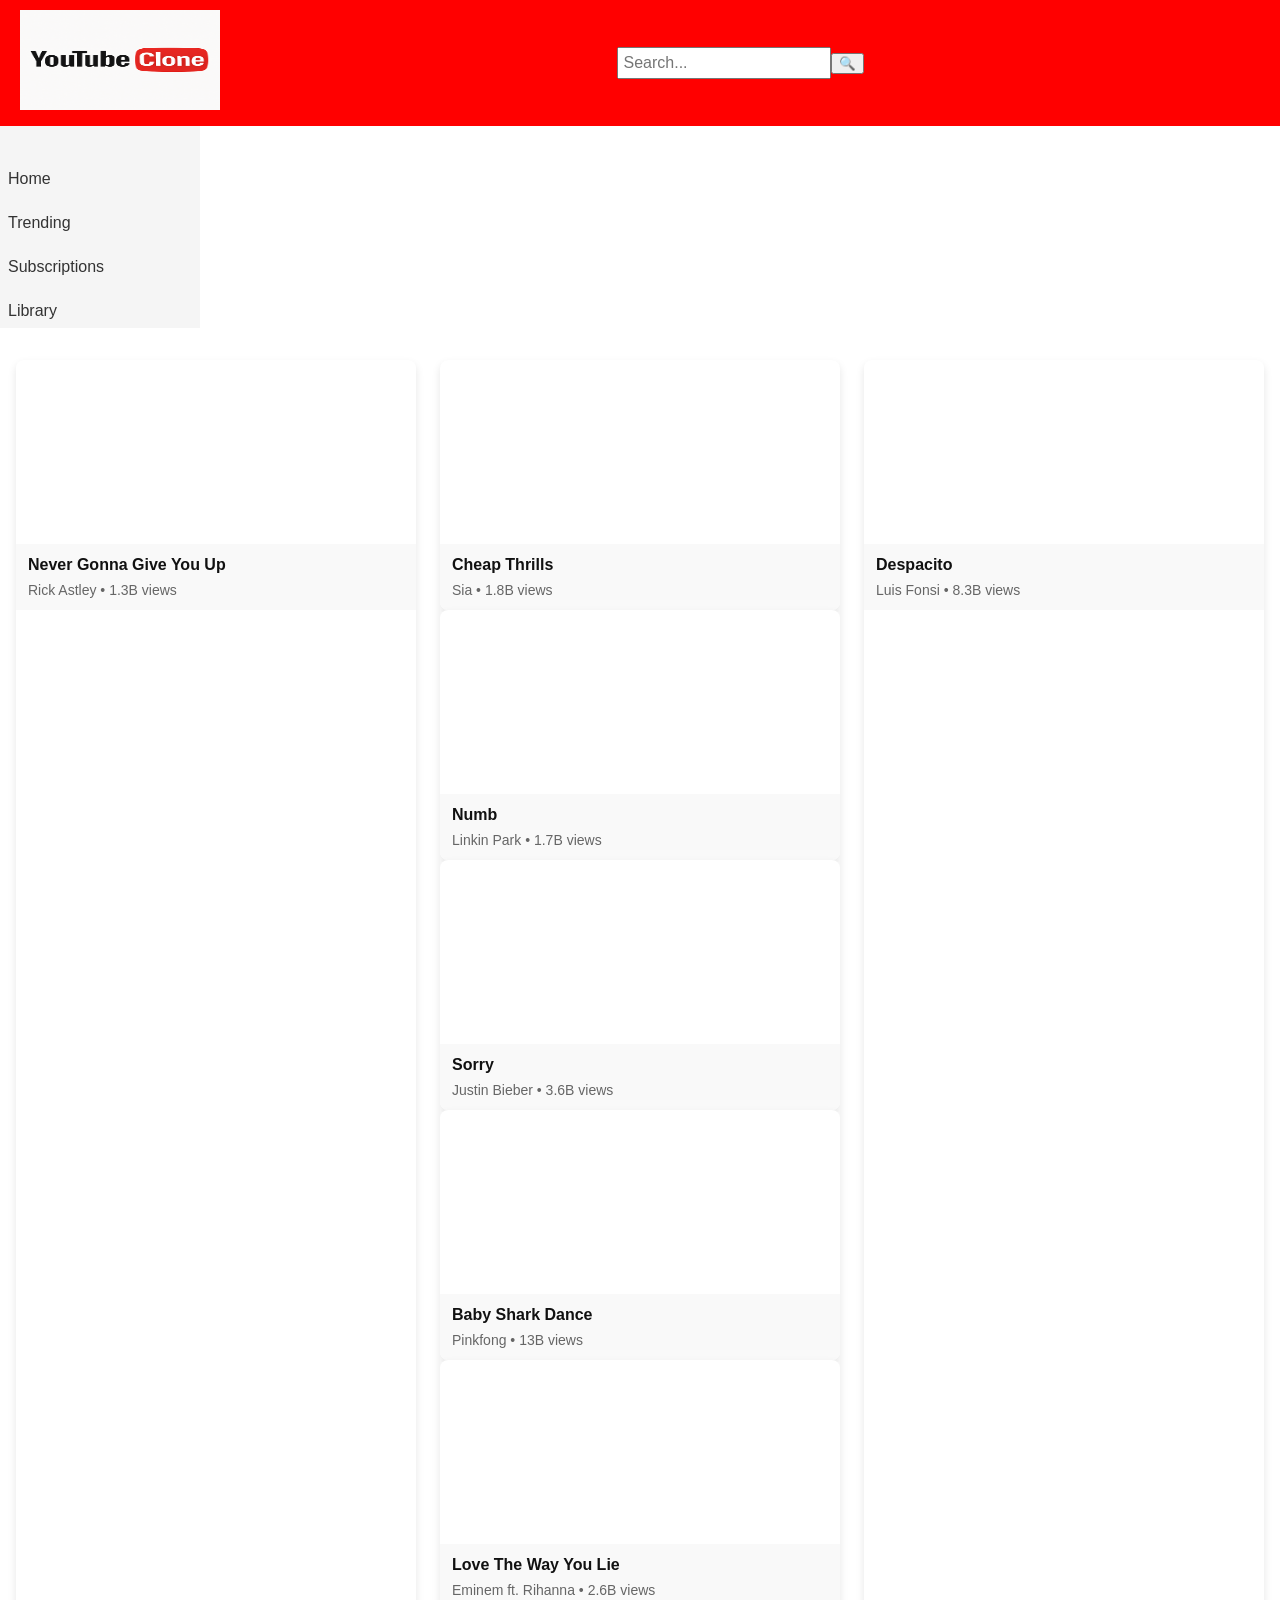
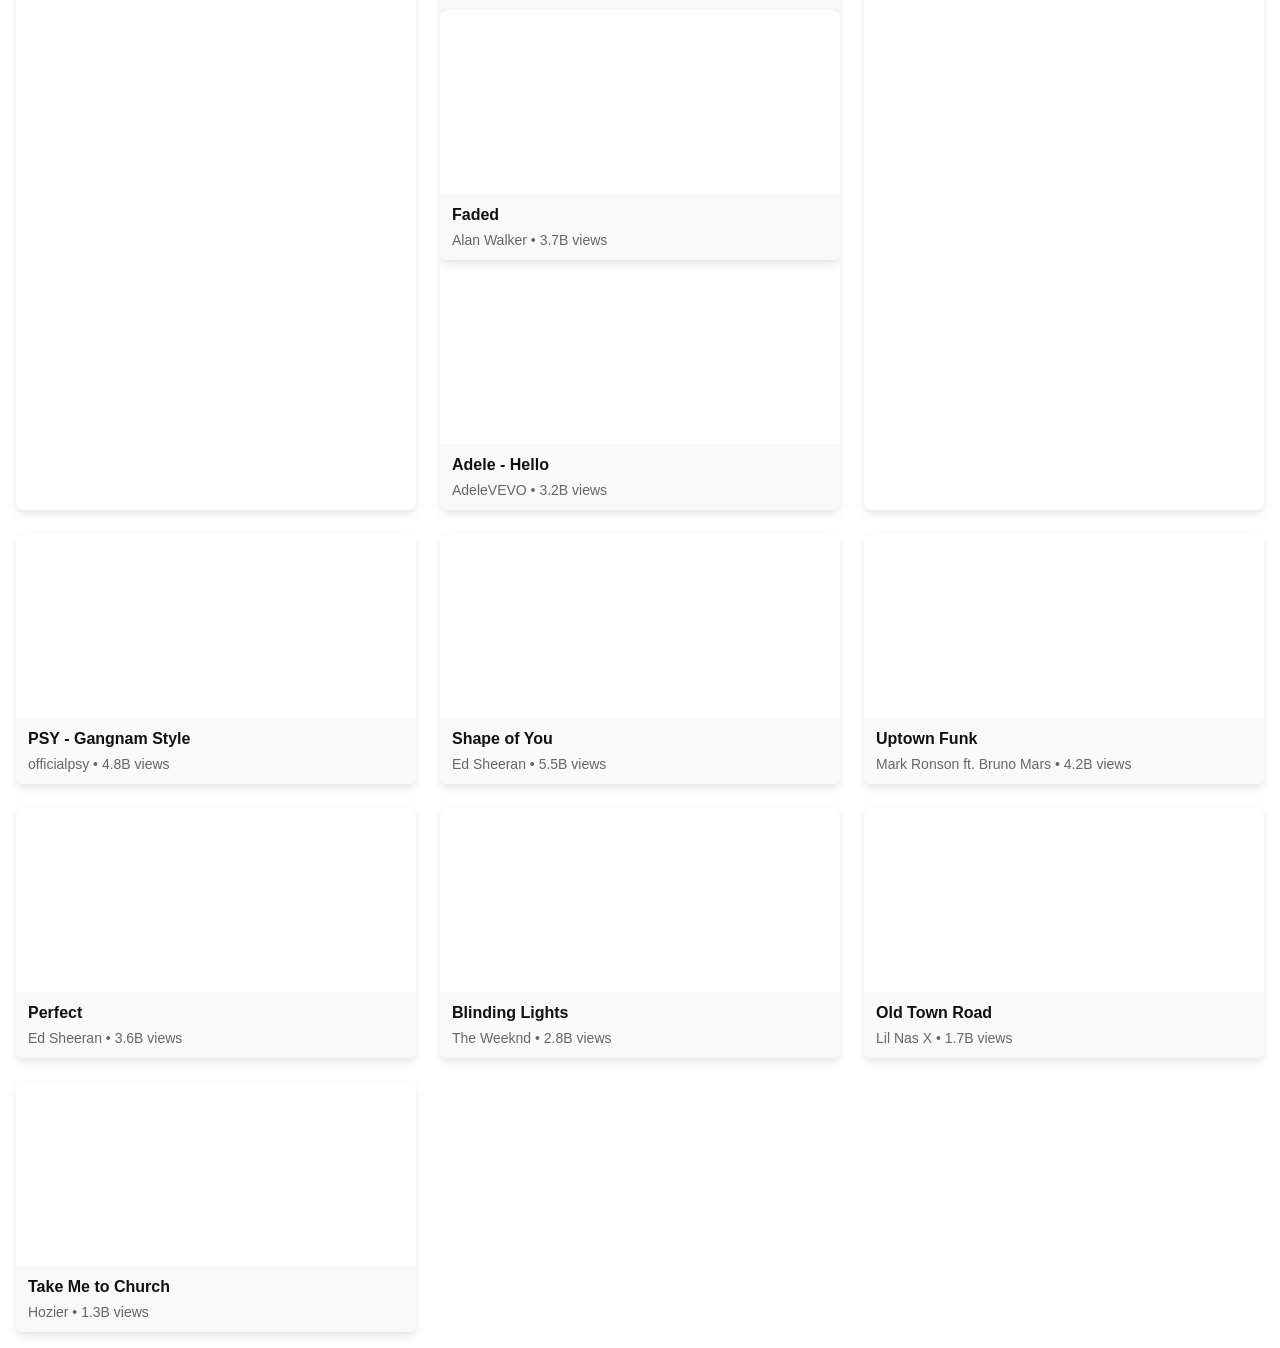
==== index.html @ e1a38397 "Clone of Youtube" ====
<!DOCTYPE html>
<html lang="en">

<head>
  <meta charset="UTF-8" />
  <meta name="viewport" content="width=device-width, initial-scale=1.0" />
  <title>YouTube Clone</title>
  <link rel="icon" type="image/png" href="Youtube clone Logo-.png">

  <link rel="stylesheet" href="style.css" />
  <script defer src="script.js"></script>
</head>

<body class="light"> <!-- Default theme set to light -->
  <header class="header light">
    <div class="logo">
      <img src="Youtube clone Logo-.png" alt="YouTube Clone" class="logo-img" />
    </div>
    
    <!-- Search and Theme controls -->
    <div class="search-bar">
      <input type="text" placeholder="Search..." id="searchInput" aria-label="Search input" />
      <button id="searchBtn" aria-label="Search button">🔍</button>
    </div>
  
    <div class="user-actions">
      <!-- ... existing content ... -->
    </div>
  </header>
  

  <main class="main-content">
    <aside class="sidebar">
      <nav>
        <ul>
          <li><a href="#">Home</a></li>
          <li><a href="#">Trending</a></li>
          <li><a href="#">Subscriptions</a></li>
          <li><a href="#">Library</a></li>
        </ul>
      </nav>
    </aside>

    <section class="video-grid">
      <!-- Real embedded YouTube videos -->
      <div class="video-card">
        <iframe src="https://www.youtube.com/embed/dQw4w9WgXcQ" title="Never Gonna Give You Up" allowfullscreen></iframe>
        <div class="video-info">
          <h3>Never Gonna Give You Up</h3>
          <p>Rick Astley • 1.3B views</p>
        </div>
      </div>

      <div class="video-card">
        <!-- Additional 6 video cards -->
<div class="video-card">
  <iframe src="https://www.youtube.com/embed/IcrbM1l_BoI" title="Cheap Thrills" allowfullscreen></iframe>
  <div class="video-info">
    <h3>Cheap Thrills</h3>
    <p>Sia • 1.8B views</p>
  </div>
</div>

<div class="video-card">
  <iframe src="https://www.youtube.com/embed/kXYiU_JCYtU" title="Numb" allowfullscreen></iframe>
  <div class="video-info">
    <h3>Numb</h3>
    <p>Linkin Park • 1.7B views</p>
  </div>
</div>

<div class="video-card">
  <iframe src="https://www.youtube.com/embed/fRh_vgS2dFE" title="Sorry" allowfullscreen></iframe>
  <div class="video-info">
    <h3>Sorry</h3>
    <p>Justin Bieber • 3.6B views</p>
  </div>
</div>

<div class="video-card">
  <iframe src="https://www.youtube.com/embed/tgbNymZ7vqY" title="Baby Shark Dance" allowfullscreen></iframe>
  <div class="video-info">
    <h3>Baby Shark Dance</h3>
    <p>Pinkfong • 13B views</p>
  </div>
</div>

<div class="video-card">
  <iframe src="https://www.youtube.com/embed/uelHwf8o7_U" title="Love The Way You Lie" allowfullscreen></iframe>
  <div class="video-info">
    <h3>Love The Way You Lie</h3>
    <p>Eminem ft. Rihanna • 2.6B views</p>
  </div>
</div>

<div class="video-card">
  <iframe src="https://www.youtube.com/embed/60ItHLz5WEA" title="Faded" allowfullscreen></iframe>
  <div class="video-info">
    <h3>Faded</h3>
    <p>Alan Walker • 3.7B views</p>
  </div>
</div>

        <iframe src="https://www.youtube.com/embed/3JZ_D3ELwOQ" title="Adele - Hello" allowfullscreen></iframe>
        <div class="video-info">
          <h3>Adele - Hello</h3>
          <p>AdeleVEVO • 3.2B views</p>
        </div>
      </div>

      <div class="video-card">
        <iframe src="https://www.youtube.com/embed/kJQP7kiw5Fk" title="Despacito" allowfullscreen></iframe>
        <div class="video-info">
          <h3>Despacito</h3>
          <p>Luis Fonsi • 8.3B views</p>
        </div>
      </div>

      <div class="video-card">
        <iframe src="https://www.youtube.com/embed/9bZkp7q19f0" title="Gangnam Style" allowfullscreen></iframe>
        <div class="video-info">
          <h3>PSY - Gangnam Style</h3>
          <p>officialpsy • 4.8B views</p>
        </div>
      </div>

      <div class="video-card">
        <iframe src="https://www.youtube.com/embed/WchzYT9zN2Q" title="Shape of You" allowfullscreen></iframe>
        <div class="video-info">
          <h3>Shape of You</h3>
          <p>Ed Sheeran • 5.5B views</p>
        </div>
      </div>

      <div class="video-card">
        <iframe src="https://www.youtube.com/embed/Lrle0xD2bqI" title="Uptown Funk" allowfullscreen></iframe>
        <div class="video-info">
          <h3>Uptown Funk</h3>
          <p>Mark Ronson ft. Bruno Mars • 4.2B views</p>
        </div>
      </div>

      <div class="video-card">
        <iframe src="https://www.youtube.com/embed/2Vv-BfVoq4g" title="Perfect" allowfullscreen></iframe>
        <div class="video-info">
          <h3>Perfect</h3>
          <p>Ed Sheeran • 3.6B views</p>
        </div>
      </div>

      <div class="video-card">
        <iframe src="https://www.youtube.com/embed/KJH3fVd2k1s" title="Blinding Lights" allowfullscreen></iframe>
        <div class="video-info">
          <h3>Blinding Lights</h3>
          <p>The Weeknd • 2.8B views</p>
        </div>
      </div>

      <div class="video-card">
        <iframe src="https://www.youtube.com/embed/PIh2xe4jnpk" title="Old Town Road" allowfullscreen></iframe>
        <div class="video-info">
          <h3>Old Town Road</h3>
          <p>Lil Nas X • 1.7B views</p>
        </div>
      </div>

      <div class="video-card">
        <iframe src="https://www.youtube.com/embed/xKJ45b2jXZ8" title="Take Me to Church" allowfullscreen></iframe>
        <div class="video-info">
          <h3>Take Me to Church</h3>
          <p>Hozier • 1.3B views</p>
        </div>
      </div>
      
      <!-- Add more videos as needed -->
    </section>
  </main>
</body>

</html>
---- style.css ----
/* Base Styles */
body, html {
  margin: 0;
  padding: 0;
  font-family: Arial, sans-serif;
  transition: background-color 0.3s ease, color 0.3s ease;
}

/* Header */
.header {
  display: flex;
  justify-content: space-between;
  padding: 10px 20px;
  align-items: center;
  background-color: #ff0000; /* Default red YouTube color */
  color: white;
}

.header .logo {
  font-size: 1.5rem;
  font-weight: bold;
}

.header .search-bar {
  display: flex;
  align-items: center;
}

.header .search-bar input {
  padding: 5px;
  font-size: 1rem;
}

.header .user-actions button,
.header .user-actions select {
  margin-left: 10px;
  padding: 8px;
  font-size: 1rem;
  border: none;
  cursor: pointer;
}

.header .user-actions button:hover {
  background-color: rgba(255, 255, 255, 0.2);
}

/* Navbar & Sidebar */
.sidebar {
  width: 200px;
  background-color: #f5f5f5;
  padding-top: 20px;
}

.sidebar nav ul {
  list-style: none;
  padding: 0;
}

.sidebar nav ul li {
  margin: 10px 0;
}

.sidebar nav ul li a {
  text-decoration: none;
  color: #333;
  padding: 8px;
  display: block;
}

.sidebar nav ul li a:hover {
  background-color: #ddd;
  border-radius: 5px;
}

/* Video Grid */
.video-grid {
  display: grid;
  grid-template-columns: repeat(auto-fill, minmax(320px, 1fr));
  gap: 20px;
  padding: 20px;
}

.video-card {
  background-color: #fff;
  border-radius: 8px;
  overflow: hidden;
  box-shadow: 0 4px 10px rgba(0, 0, 0, 0.1);
}

.video-card iframe {
  width: 100%;
  height: 180px;
  border: none;
}

.video-info {
  padding: 10px;
}

.video-info h3 {
  margin: 0;
  font-size: 1.1rem;
}

.video-info p {
  color: #777;
  font-size: 0.9rem;
}

/* Hover effect for video cards */
.video-card:hover {
  transform: translateY(-5px);
  transition: transform 0.2s ease;
}

/* Theme-specific styles */
body.light {
  background-color: #fff;
  color: #333;
}

body.dark {
  background-color: #181818;
  color: #fff;
}

body.midnight {
  background-color: #003366;
  color: #fff;
}

body.sunset {
  background-color: #FF5733; /* Warm orange */
  color: #fff;
}

body.ocean-blue {
  background-color: #1D3557; /* Ocean blue */
  color: #fff;
}

header.light {
  background-color: #ff0000;
}

header.dark {
  background-color: #121212;
}

header.midnight {
  background-color: #003366;
}

header.sunset {
  background-color: #FF5733;
}

header.ocean-blue {
  background-color: #1D3557;
}

/* Transition effects */
body, header {
  transition: background-color 0.5s ease, color 0.5s ease;
}
/* Container for video cards */
.video-grid {
  display: grid;
  grid-template-columns: repeat(auto-fit, minmax(300px, 1fr));
  gap: 1.5rem;
  padding: 1rem;
  box-sizing: border-box;
}

/* Each video card */
.video-card {
  background-color: var(--card-bg, #fff);
  border-radius: 8px;
  overflow: hidden;
  box-shadow: 0 4px 8px rgba(0, 0, 0, 0.1);
  transition: transform 0.2s ease-in-out;
}

.video-card:hover {
  transform: translateY(-4px);
}

/* Video frame */
.video-card iframe {
  width: 100%;
  height: 180px;
  border: none;
}

/* Video info section */
.video-info {
  padding: 0.75rem;
  background-color: var(--info-bg, #f9f9f9);
}

.video-info h3 {
  margin: 0 0 0.5rem 0;
  font-size: 1rem;
  color: var(--text-primary, #111);
}

.video-info p {
  margin: 0;
  font-size: 0.875rem;
  color: var(--text-secondary, #666);
}
.logo-img {
  height: 100px;
  width: 200px;
}
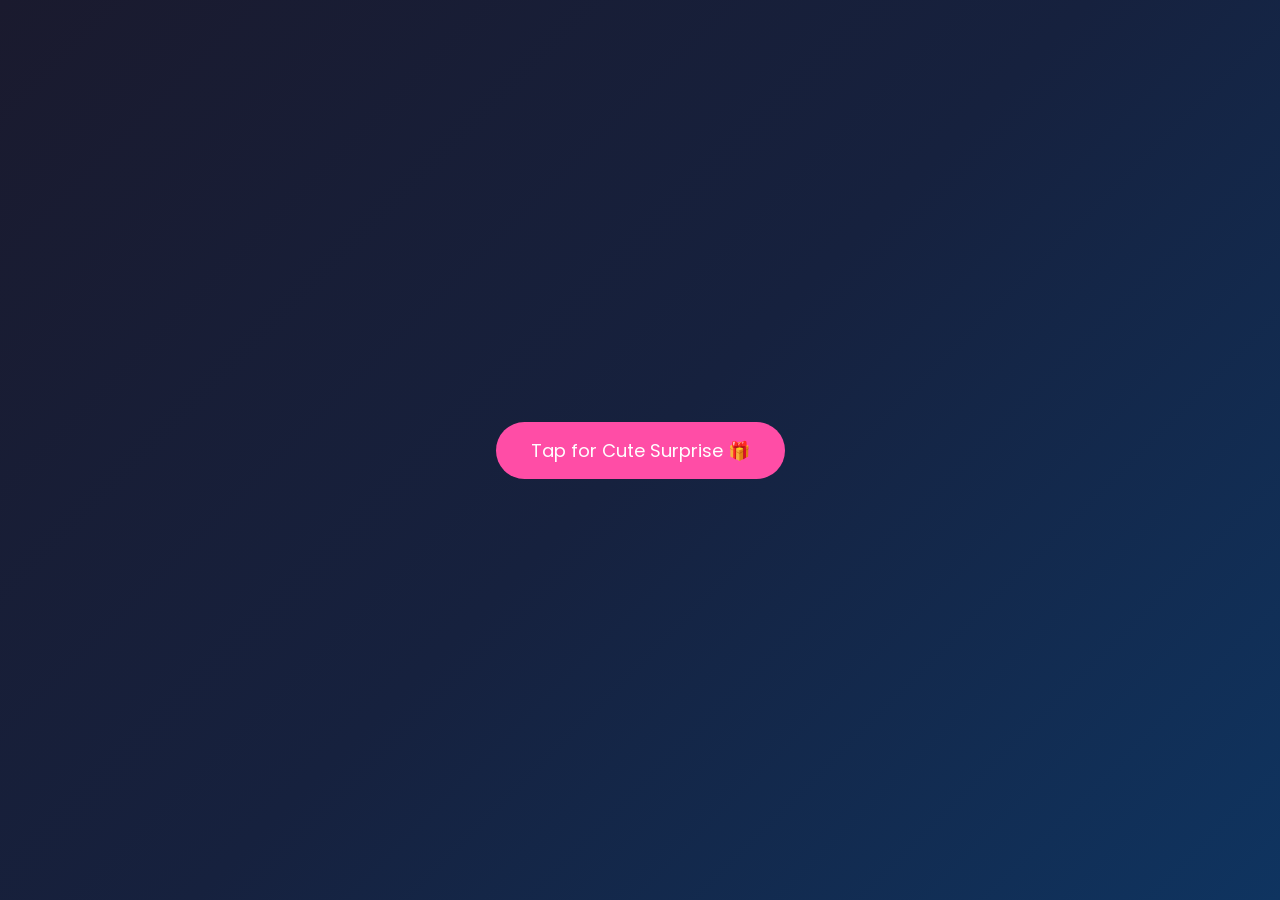
==== commit 2c2ae10c: "Update birthday website" ====
--- a/index.html
+++ b/index.html
@@ -1,180 +1,209 @@
 <!DOCTYPE html>
 <html lang="en">
-
 <head>
-  <meta charset="UTF-8" />
-  <meta name="viewport" content="width=device-width, initial-scale=1.0" />
-  <title>YouTube Clone</title>
-  <link rel="icon" type="image/png" href="Youtube clone Logo-.png">
-
-  <link rel="stylesheet" href="style.css" />
-  <script defer src="script.js"></script>
+<meta charset="UTF-8">
+<meta name="viewport" content="width=device-width, initial-scale=1.0">
+<title>Birthday Surprise 🎁</title>
+
+<link href="https://fonts.googleapis.com/css2?family=Poppins:wght@300;500;700&display=swap" rel="stylesheet">
+
+<style>
+*{margin:0;padding:0;box-sizing:border-box;font-family:'Poppins',sans-serif;}
+body{
+  background: linear-gradient(135deg,#1a1a2e,#16213e,#0f3460);
+  color:white;
+  overflow:hidden;
+  text-align:center;
+}
+
+.container{
+  height:100vh;
+  display:flex;
+  justify-content:center;
+  align-items:center;
+  flex-direction:column;
+}
+
+/* Start Button */
+.btn{
+  padding:15px 35px;
+  border:none;
+  border-radius:30px;
+  background:#ff4da6;
+  color:white;
+  font-size:18px;
+  cursor:pointer;
+  animation:pulse 1.5s infinite;
+}
+@keyframes pulse{50%{transform:scale(1.1);}}
+
+/* Hidden content */
+.hidden{display:none;}
+
+/* Messages */
+.message{
+  font-size:22px;
+  margin:15px;
+  opacity:0;
+  animation:fadeIn 2s forwards;
+}
+@keyframes fadeIn{to{opacity:1;}}
+
+/* Hearts */
+.heart{
+  position:absolute;
+  font-size:20px;
+  animation:float 6s linear infinite;
+}
+@keyframes float{0%{transform:translateY(100vh);}100%{transform:translateY(-10vh);}}
+
+/* Confetti */
+.confetti{
+  position:absolute;
+  width:8px;
+  height:8px;
+  background:yellow;
+  animation:fall 3s linear infinite;
+}
+@keyframes fall{to{transform:translateY(100vh);}}
+
+/* Sparkles */
+.sparkle{
+  position:absolute;
+  animation:spark 2s linear infinite;
+}
+@keyframes spark{50%{opacity:1;transform:scale(1.2);}}
+
+/* Final Text Glow */
+.final{
+  font-size:40px;
+  margin-top:20px;
+  animation:glow 2s infinite alternate;
+}
+@keyframes glow{from{text-shadow:0 0 10px pink;}to{text-shadow:0 0 30px purple;}}
+
+/* Buttons */
+.actions button{
+  margin:10px;
+  padding:12px 22px;
+  border:none;
+  border-radius:20px;
+  background:#ff66cc;
+  color:white;
+  cursor:pointer;
+  transition:0.3s;
+}
+.actions button:hover{transform:scale(1.2) rotate(3deg);}
+
+/* Gift Box */
+.gift{
+  margin-top:20px;
+  font-size:50px;
+  cursor:pointer;
+  animation:bounce 1.5s infinite;
+}
+@keyframes bounce{50%{transform:translateY(-10px);}}
+
+/* Fireworks */
+.firework{
+  position:absolute;
+  font-size:20px;
+  animation:explode 1s ease-out forwards;
+}
+@keyframes explode{0%{transform:scale(0);}100%{transform:scale(3);opacity:0;}}
+</style>
 </head>
 
-<body class="light"> <!-- Default theme set to light -->
-  <header class="header light">
-    <div class="logo">
-      <img src="Youtube clone Logo-.png" alt="YouTube Clone" class="logo-img" />
-    </div>
-    
-    <!-- Search and Theme controls -->
-    <div class="search-bar">
-      <input type="text" placeholder="Search..." id="searchInput" aria-label="Search input" />
-      <button id="searchBtn" aria-label="Search button">🔍</button>
-    </div>
-  
-    <div class="user-actions">
-      <!-- ... existing content ... -->
-    </div>
-  </header>
-  
-
-  <main class="main-content">
-    <aside class="sidebar">
-      <nav>
-        <ul>
-          <li><a href="#">Home</a></li>
-          <li><a href="#">Trending</a></li>
-          <li><a href="#">Subscriptions</a></li>
-          <li><a href="#">Library</a></li>
-        </ul>
-      </nav>
-    </aside>
-
-    <section class="video-grid">
-      <!-- Real embedded YouTube videos -->
-      <div class="video-card">
-        <iframe src="https://www.youtube.com/embed/dQw4w9WgXcQ" title="Never Gonna Give You Up" allowfullscreen></iframe>
-        <div class="video-info">
-          <h3>Never Gonna Give You Up</h3>
-          <p>Rick Astley • 1.3B views</p>
-        </div>
-      </div>
-
-      <div class="video-card">
-        <!-- Additional 6 video cards -->
-<div class="video-card">
-  <iframe src="https://www.youtube.com/embed/IcrbM1l_BoI" title="Cheap Thrills" allowfullscreen></iframe>
-  <div class="video-info">
-    <h3>Cheap Thrills</h3>
-    <p>Sia • 1.8B views</p>
+<body>
+
+<!-- 🎵 Background Music -->
+<audio id="bgMusic" loop>
+  <source src="https://orangefreesounds.com/wp-content/uploads/2023/02/Piano-instrumental-song.mp3" type="audio/mpeg">
+</audio>
+
+<!-- Start Screen -->
+<div class="container" id="start">
+  <button class="btn" onclick="startSurprise()">Tap for Cute Surprise 🎁</button>
+</div>
+
+<!-- Main Content -->
+<div class="container hidden" id="main">
+  <div class="message">Hey... Happy Birthday 🎉</div>
+  <div class="message">Wishing you happiness, smiles & good vibes ✨</div>
+
+  <div class="actions">
+    <button onclick="popup('Stay happy always 😊')">💖</button>
+    <button onclick="popup('Keep shining ✨')">🎈</button>
+    <button onclick="popup('Enjoy your special day 🎂')">🌟</button>
   </div>
+
+  <!-- Gift Box -->
+  <div class="gift" onclick="openGift()">🎁</div>
+
+  <div class="final">Happy Birthday 🎉</div>
 </div>
 
-<div class="video-card">
-  <iframe src="https://www.youtube.com/embed/kXYiU_JCYtU" title="Numb" allowfullscreen></iframe>
-  <div class="video-info">
-    <h3>Numb</h3>
-    <p>Linkin Park • 1.7B views</p>
-  </div>
-</div>
-
-<div class="video-card">
-  <iframe src="https://www.youtube.com/embed/fRh_vgS2dFE" title="Sorry" allowfullscreen></iframe>
-  <div class="video-info">
-    <h3>Sorry</h3>
-    <p>Justin Bieber • 3.6B views</p>
-  </div>
-</div>
-
-<div class="video-card">
-  <iframe src="https://www.youtube.com/embed/tgbNymZ7vqY" title="Baby Shark Dance" allowfullscreen></iframe>
-  <div class="video-info">
-    <h3>Baby Shark Dance</h3>
-    <p>Pinkfong • 13B views</p>
-  </div>
-</div>
-
-<div class="video-card">
-  <iframe src="https://www.youtube.com/embed/uelHwf8o7_U" title="Love The Way You Lie" allowfullscreen></iframe>
-  <div class="video-info">
-    <h3>Love The Way You Lie</h3>
-    <p>Eminem ft. Rihanna • 2.6B views</p>
-  </div>
-</div>
-
-<div class="video-card">
-  <iframe src="https://www.youtube.com/embed/60ItHLz5WEA" title="Faded" allowfullscreen></iframe>
-  <div class="video-info">
-    <h3>Faded</h3>
-    <p>Alan Walker • 3.7B views</p>
-  </div>
-</div>
-
-        <iframe src="https://www.youtube.com/embed/3JZ_D3ELwOQ" title="Adele - Hello" allowfullscreen></iframe>
-        <div class="video-info">
-          <h3>Adele - Hello</h3>
-          <p>AdeleVEVO • 3.2B views</p>
-        </div>
-      </div>
-
-      <div class="video-card">
-        <iframe src="https://www.youtube.com/embed/kJQP7kiw5Fk" title="Despacito" allowfullscreen></iframe>
-        <div class="video-info">
-          <h3>Despacito</h3>
-          <p>Luis Fonsi • 8.3B views</p>
-        </div>
-      </div>
-
-      <div class="video-card">
-        <iframe src="https://www.youtube.com/embed/9bZkp7q19f0" title="Gangnam Style" allowfullscreen></iframe>
-        <div class="video-info">
-          <h3>PSY - Gangnam Style</h3>
-          <p>officialpsy • 4.8B views</p>
-        </div>
-      </div>
-
-      <div class="video-card">
-        <iframe src="https://www.youtube.com/embed/WchzYT9zN2Q" title="Shape of You" allowfullscreen></iframe>
-        <div class="video-info">
-          <h3>Shape of You</h3>
-          <p>Ed Sheeran • 5.5B views</p>
-        </div>
-      </div>
-
-      <div class="video-card">
-        <iframe src="https://www.youtube.com/embed/Lrle0xD2bqI" title="Uptown Funk" allowfullscreen></iframe>
-        <div class="video-info">
-          <h3>Uptown Funk</h3>
-          <p>Mark Ronson ft. Bruno Mars • 4.2B views</p>
-        </div>
-      </div>
-
-      <div class="video-card">
-        <iframe src="https://www.youtube.com/embed/2Vv-BfVoq4g" title="Perfect" allowfullscreen></iframe>
-        <div class="video-info">
-          <h3>Perfect</h3>
-          <p>Ed Sheeran • 3.6B views</p>
-        </div>
-      </div>
-
-      <div class="video-card">
-        <iframe src="https://www.youtube.com/embed/KJH3fVd2k1s" title="Blinding Lights" allowfullscreen></iframe>
-        <div class="video-info">
-          <h3>Blinding Lights</h3>
-          <p>The Weeknd • 2.8B views</p>
-        </div>
-      </div>
-
-      <div class="video-card">
-        <iframe src="https://www.youtube.com/embed/PIh2xe4jnpk" title="Old Town Road" allowfullscreen></iframe>
-        <div class="video-info">
-          <h3>Old Town Road</h3>
-          <p>Lil Nas X • 1.7B views</p>
-        </div>
-      </div>
-
-      <div class="video-card">
-        <iframe src="https://www.youtube.com/embed/xKJ45b2jXZ8" title="Take Me to Church" allowfullscreen></iframe>
-        <div class="video-info">
-          <h3>Take Me to Church</h3>
-          <p>Hozier • 1.3B views</p>
-        </div>
-      </div>
-      
-      <!-- Add more videos as needed -->
-    </section>
-  </main>
+<script>
+function startSurprise(){
+  document.getElementById("start").style.display="none";
+  document.getElementById("main").classList.remove("hidden");
+
+  // Play music
+  document.getElementById("bgMusic").play();
+
+  // Hearts
+  setInterval(()=>{
+    let h=document.createElement("div");
+    h.className="heart";
+    h.innerHTML="💖";
+    h.style.left=Math.random()*100+"vw";
+    document.body.appendChild(h);
+    setTimeout(()=>h.remove(),6000);
+  },300);
+
+  // Confetti
+  setInterval(()=>{
+    let c=document.createElement("div");
+    c.className="confetti";
+    c.style.left=Math.random()*100+"vw";
+    document.body.appendChild(c);
+    setTimeout(()=>c.remove(),3000);
+  },200);
+
+  // Sparkles
+  setInterval(()=>{
+    let s=document.createElement("div");
+    s.className="sparkle";
+    s.innerHTML="✨";
+    s.style.left=Math.random()*100+"vw";
+    s.style.top=Math.random()*100+"vh";
+    document.body.appendChild(s);
+    setTimeout(()=>s.remove(),2000);
+  },400);
+
+  // Fun daily alert reminders (safe, cute)
+  setTimeout(()=>{alert("Hope you are having a fun day today! 😊");}, 5000);
+  setTimeout(()=>{alert("Keep smiling 😄✨");}, 10000);
+  setTimeout(()=>{alert("Enjoy your special day 🎉");}, 15000);
+}
+
+// Popup buttons
+function popup(text){ alert(text); }
+
+// Gift + Fireworks
+function openGift(){
+  alert("A small surprise just for you 🎁✨");
+  for(let i=0;i<15;i++){
+    let f=document.createElement("div");
+    f.className="firework";
+    f.innerHTML="🎆";
+    f.style.left=Math.random()*100+"vw";
+    f.style.top=Math.random()*100+"vh";
+    document.body.appendChild(f);
+    setTimeout(()=>f.remove(),1000);
+  }
+}
+</script>
+
 </body>
-
-</html>
+</html>
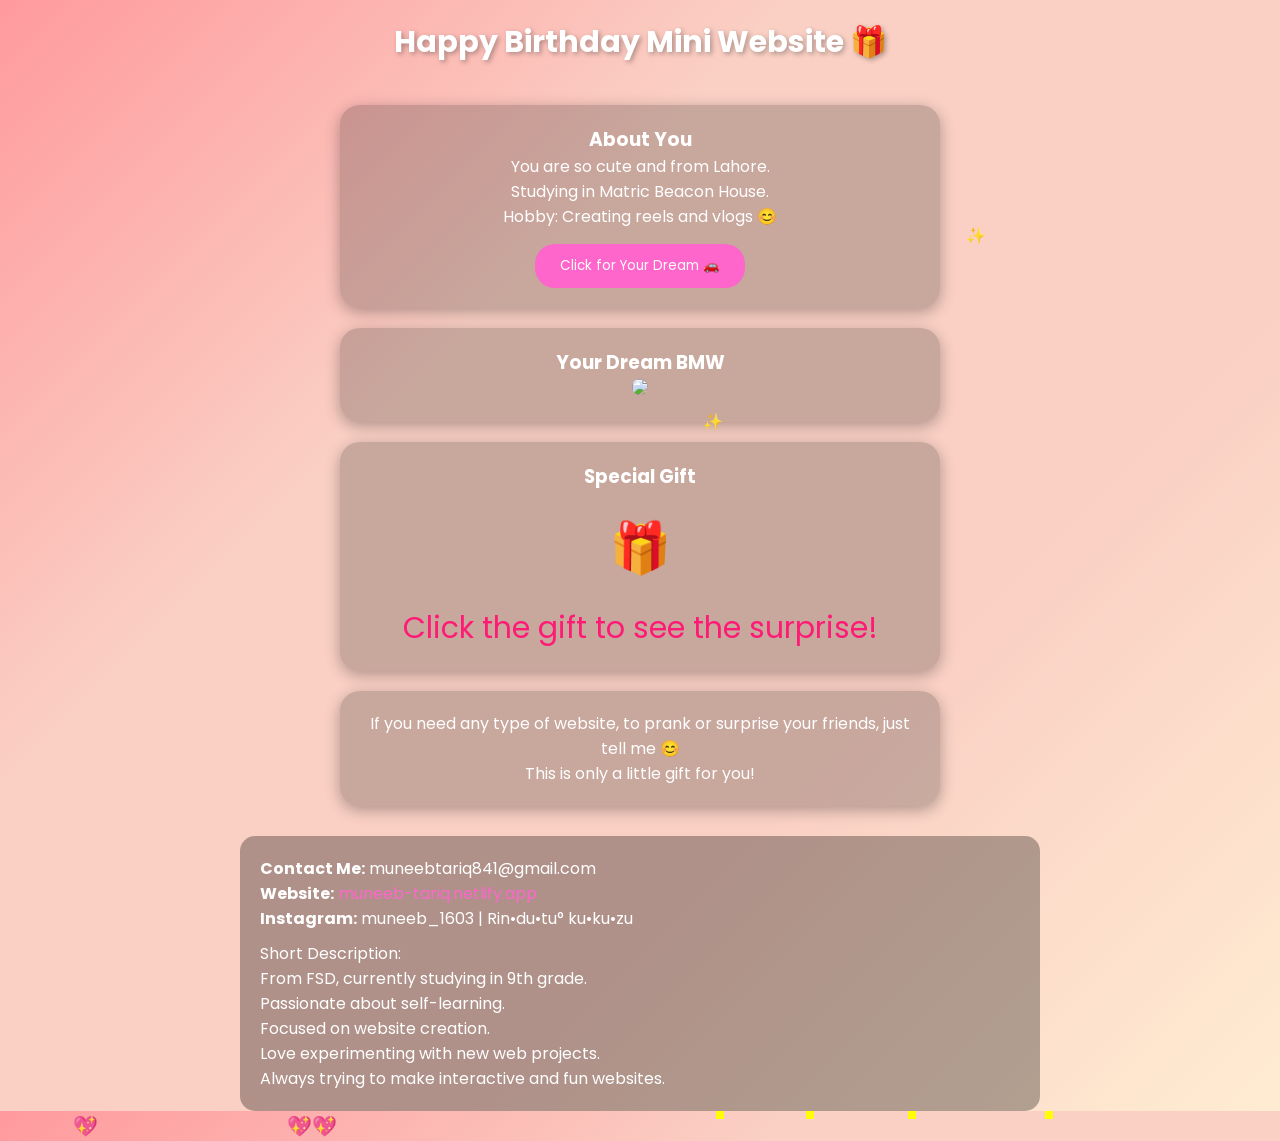
==== commit 5d72c8cc: "Create index.html" ====
--- a/index.html
+++ b/index.html
@@ -3,103 +3,55 @@
 <head>
 <meta charset="UTF-8">
 <meta name="viewport" content="width=device-width, initial-scale=1.0">
-<title>Birthday Surprise 🎁</title>
-
+<title>Mini Gift Website 🎁</title>
 <link href="https://fonts.googleapis.com/css2?family=Poppins:wght@300;500;700&display=swap" rel="stylesheet">
 
 <style>
 *{margin:0;padding:0;box-sizing:border-box;font-family:'Poppins',sans-serif;}
 body{
-  background: linear-gradient(135deg,#1a1a2e,#16213e,#0f3460);
+  background: linear-gradient(135deg,#ff9a9e,#fad0c4,#fad0c4,#ffecd2);
   color:white;
-  overflow:hidden;
+  overflow-x:hidden;
   text-align:center;
 }
 
-.container{
-  height:100vh;
-  display:flex;
-  justify-content:center;
-  align-items:center;
-  flex-direction:column;
-}
-
-/* Start Button */
-.btn{
-  padding:15px 35px;
-  border:none;
-  border-radius:30px;
-  background:#ff4da6;
-  color:white;
-  font-size:18px;
-  cursor:pointer;
-  animation:pulse 1.5s infinite;
-}
-@keyframes pulse{50%{transform:scale(1.1);}}
-
-/* Hidden content */
-.hidden{display:none;}
-
-/* Messages */
-.message{
-  font-size:22px;
-  margin:15px;
-  opacity:0;
-  animation:fadeIn 2s forwards;
-}
-@keyframes fadeIn{to{opacity:1;}}
-
-/* Hearts */
-.heart{
-  position:absolute;
-  font-size:20px;
-  animation:float 6s linear infinite;
-}
-@keyframes float{0%{transform:translateY(100vh);}100%{transform:translateY(-10vh);}}
-
-/* Confetti */
-.confetti{
-  position:absolute;
-  width:8px;
-  height:8px;
-  background:yellow;
-  animation:fall 3s linear infinite;
-}
-@keyframes fall{to{transform:translateY(100vh);}}
-
-/* Sparkles */
-.sparkle{
-  position:absolute;
-  animation:spark 2s linear infinite;
-}
-@keyframes spark{50%{opacity:1;transform:scale(1.2);}}
-
-/* Final Text Glow */
-.final{
-  font-size:40px;
-  margin-top:20px;
-  animation:glow 2s infinite alternate;
-}
-@keyframes glow{from{text-shadow:0 0 10px pink;}to{text-shadow:0 0 30px purple;}}
+/* Header */
+header{
+  padding:20px;
+  font-size:30px;
+  font-weight:700;
+  text-shadow:2px 2px 5px rgba(0,0,0,0.3);
+}
+
+/* Sections */
+.section{
+  width:90%;
+  max-width:600px;
+  background: rgba(0,0,0,0.2);
+  padding:20px;
+  border-radius:20px;
+  margin:20px auto;
+  box-shadow:0 4px 15px rgba(0,0,0,0.3);
+}
 
 /* Buttons */
-.actions button{
-  margin:10px;
-  padding:12px 22px;
+button{
+  padding:12px 25px;
   border:none;
   border-radius:20px;
   background:#ff66cc;
   color:white;
   cursor:pointer;
+  margin-top:15px;
   transition:0.3s;
 }
-.actions button:hover{transform:scale(1.2) rotate(3deg);}
-
-/* Gift Box */
+button:hover{transform:scale(1.1);}
+
+/* Gift Section */
 .gift{
-  margin-top:20px;
   font-size:50px;
   cursor:pointer;
+  margin-top:20px;
   animation:bounce 1.5s infinite;
 }
 @keyframes bounce{50%{transform:translateY(-10px);}}
@@ -107,92 +59,110 @@
 /* Fireworks */
 .firework{
   position:absolute;
-  font-size:20px;
+  font-size:25px;
   animation:explode 1s ease-out forwards;
 }
 @keyframes explode{0%{transform:scale(0);}100%{transform:scale(3);opacity:0;}}
+
+/* Hearts */
+.heart{position:absolute;font-size:20px;animation:float 6s linear infinite;}
+@keyframes float{0%{transform:translateY(100vh);}100%{transform:translateY(-10vh);}}
+
+/* Confetti */
+.confetti{position:absolute;width:8px;height:8px;background:yellow;animation:fall 3s linear infinite;}
+@keyframes fall{to{transform:translateY(100vh);}}
+
+/* Sparkles */
+.sparkle{position:absolute;animation:spark 2s linear infinite;}
+@keyframes spark{50%{opacity:1;transform:scale(1.2);}}
+
+/* Final Text Glow */
+.final{font-size:30px;margin-top:20px;color:#ff1a75;animation:glow 2s infinite alternate;}
+@keyframes glow{from{text-shadow:0 0 10px pink;}to{text-shadow:0 0 25px purple;}}
+
+/* Footer */
+footer{
+  background:rgba(0,0,0,0.3);
+  color:white;
+  padding:20px;
+  margin-top:30px;
+  border-radius:15px;
+  width:90%;
+  max-width:800px;
+  margin-left:auto;
+  margin-right:auto;
+  text-align:left;
+}
+footer a{color:#ff66cc; text-decoration:none;}
+footer a:hover{text-decoration:underline;}
 </style>
 </head>
-
 <body>
 
-<!-- 🎵 Background Music -->
+<!-- Trending motivational music -->
 <audio id="bgMusic" loop>
-  <source src="https://orangefreesounds.com/wp-content/uploads/2023/02/Piano-instrumental-song.mp3" type="audio/mpeg">
+  <source src="https://www.soundhelix.com/examples/mp3/SoundHelix-Song-1.mp3" type="audio/mpeg">
 </audio>
 
-<!-- Start Screen -->
-<div class="container" id="start">
-  <button class="btn" onclick="startSurprise()">Tap for Cute Surprise 🎁</button>
-</div>
-
-<!-- Main Content -->
-<div class="container hidden" id="main">
-  <div class="message">Hey... Happy Birthday 🎉</div>
-  <div class="message">Wishing you happiness, smiles & good vibes ✨</div>
-
-  <div class="actions">
-    <button onclick="popup('Stay happy always 😊')">💖</button>
-    <button onclick="popup('Keep shining ✨')">🎈</button>
-    <button onclick="popup('Enjoy your special day 🎂')">🌟</button>
-  </div>
-
-  <!-- Gift Box -->
+<header>Happy Birthday Mini Website 🎁</header>
+
+<!-- About Section -->
+<div class="section">
+  <h3>About You</h3>
+  <p>You are so cute and from Lahore.<br>
+     Studying in Matric Beacon House.<br>
+     Hobby: Creating reels and vlogs 😊</p>
+  <button onclick="showBMW()">Click for Your Dream 🚗</button>
+</div>
+
+<!-- Dream BMW display -->
+<div id="bmwContainer" class="section hidden">
+  <h3>Your Dream BMW </h3>
+  <a href="https://www.bmw.com/en/bmw-models.html" target="_blank">
+    <img src="https://cdn.bmwblog.com/wp-content/uploads/2022/12/2023-BMW-M3-G80-Competition-19-830x553.jpg" width="90%" style="border-radius:15px;">
+  </a>
+</div>
+
+<!-- Gift Section -->
+<div class="section">
+  <h3>Special Gift </h3>
   <div class="gift" onclick="openGift()">🎁</div>
-
-  <div class="final">Happy Birthday 🎉</div>
-</div>
+  <div class="final">Click the gift to see the surprise!</div>
+</div>
+
+<!-- Extra message -->
+<div class="section">
+  <p>If you need any type of website, to prank or surprise your friends, just tell me 😊<br>
+     This is only a little gift for you!</p>
+</div>
+
+<!-- Footer -->
+<footer>
+  <p><strong>Contact Me:</strong> muneebtariq841@gmail.com</p>
+  <p><strong>Website:</strong> <a href="https://muneeb-tariq.netlify.app" target="_blank">muneeb-tariq.netlify.app</a></p>
+  <p><strong>Instagram:</strong> muneeb_1603 | Rin•du•tu° ku•ku•zu</p>
+  <p style="margin-top:10px;">
+    Short Description:<br>
+    From FSD, currently studying in 9th grade.<br>
+    Passionate about self-learning.<br>
+    Focused on website creation.<br>
+    Love experimenting with new web projects.<br>
+    Always trying to make interactive and fun websites.
+  </p>
+</footer>
 
 <script>
-function startSurprise(){
-  document.getElementById("start").style.display="none";
-  document.getElementById("main").classList.remove("hidden");
-
-  // Play music
-  document.getElementById("bgMusic").play();
-
-  // Hearts
-  setInterval(()=>{
-    let h=document.createElement("div");
-    h.className="heart";
-    h.innerHTML="💖";
-    h.style.left=Math.random()*100+"vw";
-    document.body.appendChild(h);
-    setTimeout(()=>h.remove(),6000);
-  },300);
-
-  // Confetti
-  setInterval(()=>{
-    let c=document.createElement("div");
-    c.className="confetti";
-    c.style.left=Math.random()*100+"vw";
-    document.body.appendChild(c);
-    setTimeout(()=>c.remove(),3000);
-  },200);
-
-  // Sparkles
-  setInterval(()=>{
-    let s=document.createElement("div");
-    s.className="sparkle";
-    s.innerHTML="✨";
-    s.style.left=Math.random()*100+"vw";
-    s.style.top=Math.random()*100+"vh";
-    document.body.appendChild(s);
-    setTimeout(()=>s.remove(),2000);
-  },400);
-
-  // Fun daily alert reminders (safe, cute)
-  setTimeout(()=>{alert("Hope you are having a fun day today! 😊");}, 5000);
-  setTimeout(()=>{alert("Keep smiling 😄✨");}, 10000);
-  setTimeout(()=>{alert("Enjoy your special day 🎉");}, 15000);
-}
-
-// Popup buttons
-function popup(text){ alert(text); }
+// Start music on first interaction
+document.body.addEventListener("click",()=>{document.getElementById("bgMusic").play();},{once:true});
+
+// Show BMW dream image
+function showBMW(){
+  document.getElementById("bmwContainer").classList.remove("hidden");
+}
 
 // Gift + Fireworks
 function openGift(){
-  alert("A small surprise just for you 🎁✨");
+  alert("A little surprise just for you 🎉✨");
   for(let i=0;i<15;i++){
     let f=document.createElement("div");
     f.className="firework";
@@ -203,6 +173,28 @@
     setTimeout(()=>f.remove(),1000);
   }
 }
+
+// Hearts + Confetti + Sparkles
+setInterval(()=>{
+  let h=document.createElement("div");
+  h.className="heart"; h.innerHTML="💖";
+  h.style.left=Math.random()*100+"vw"; document.body.appendChild(h);
+  setTimeout(()=>h.remove(),6000);
+},400);
+
+setInterval(()=>{
+  let c=document.createElement("div");
+  c.className="confetti";
+  c.style.left=Math.random()*100+"vw"; document.body.appendChild(c);
+  setTimeout(()=>c.remove(),3000);
+},300);
+
+setInterval(()=>{
+  let s=document.createElement("div");
+  s.className="sparkle"; s.innerHTML="✨";
+  s.style.left=Math.random()*100+"vw"; s.style.top=Math.random()*100+"vh";
+  document.body.appendChild(s); setTimeout(()=>s.remove(),2000);
+},500);
 </script>
 
 </body>
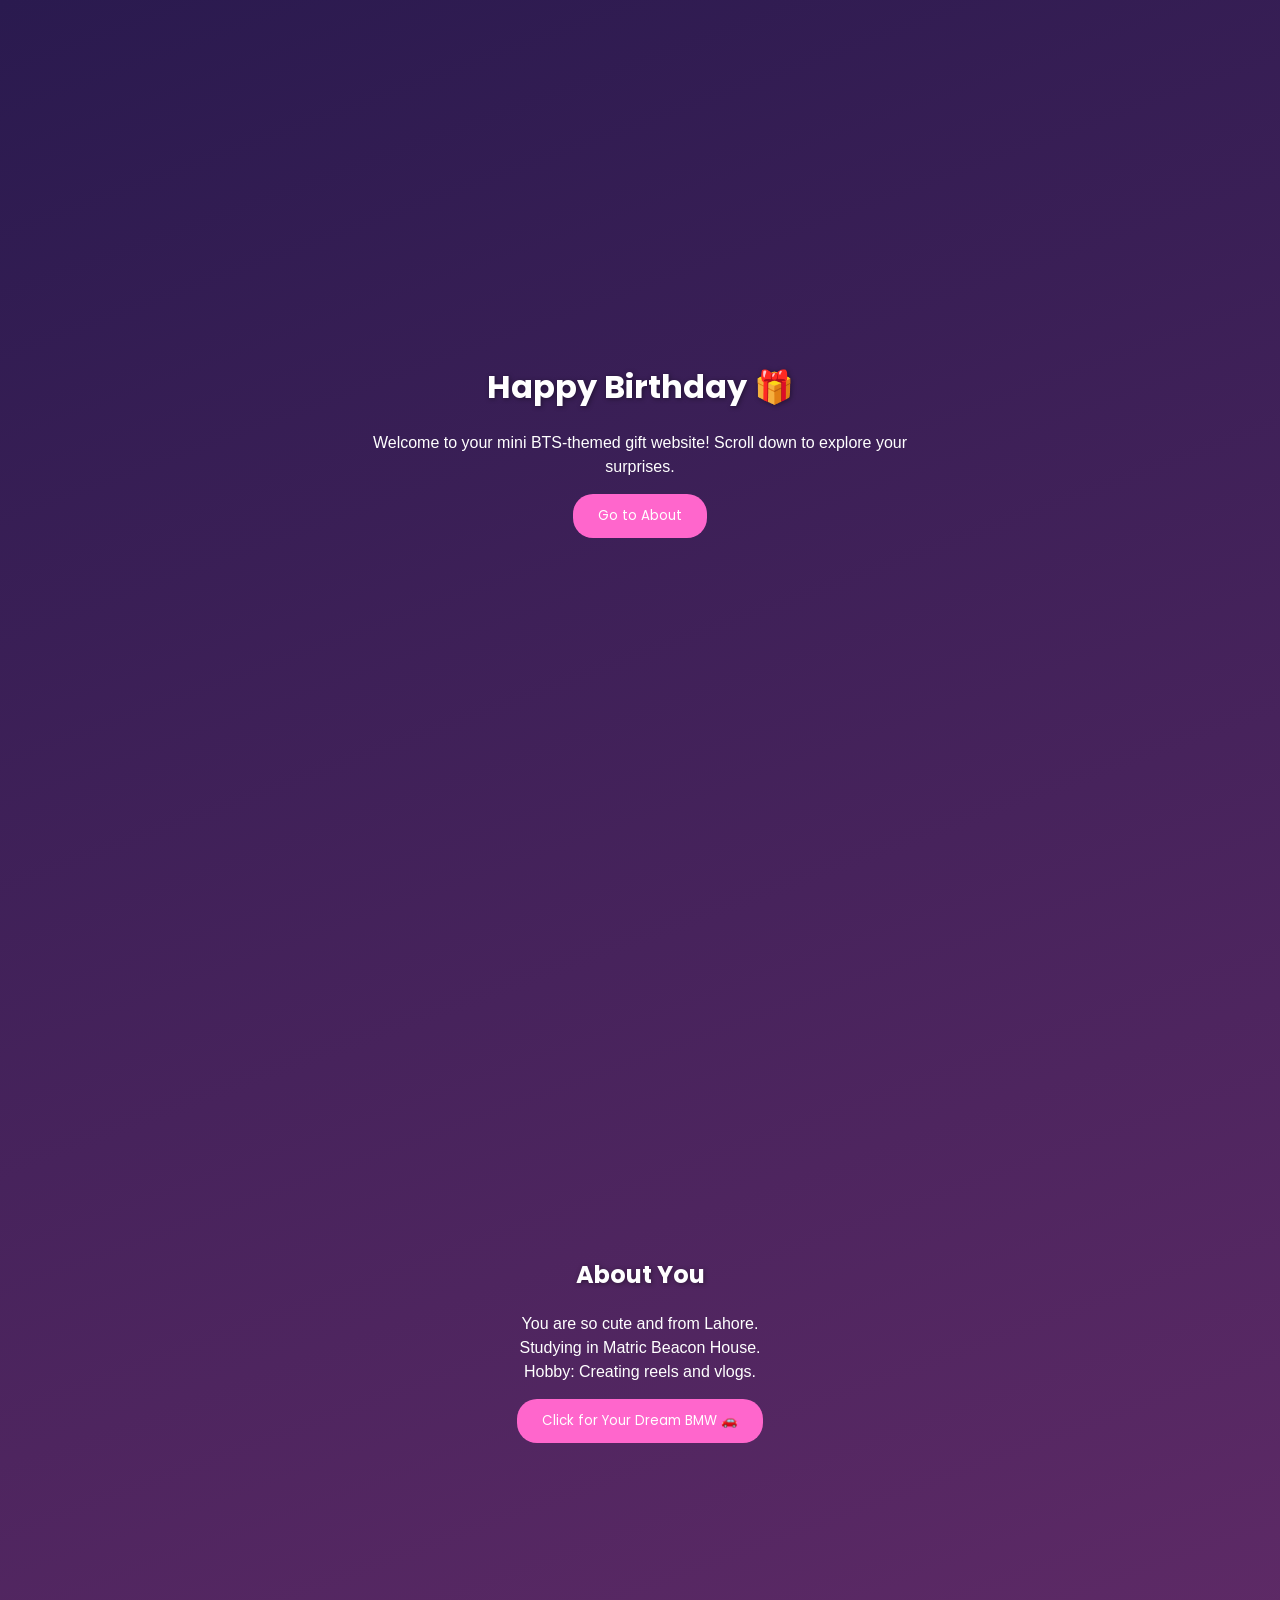
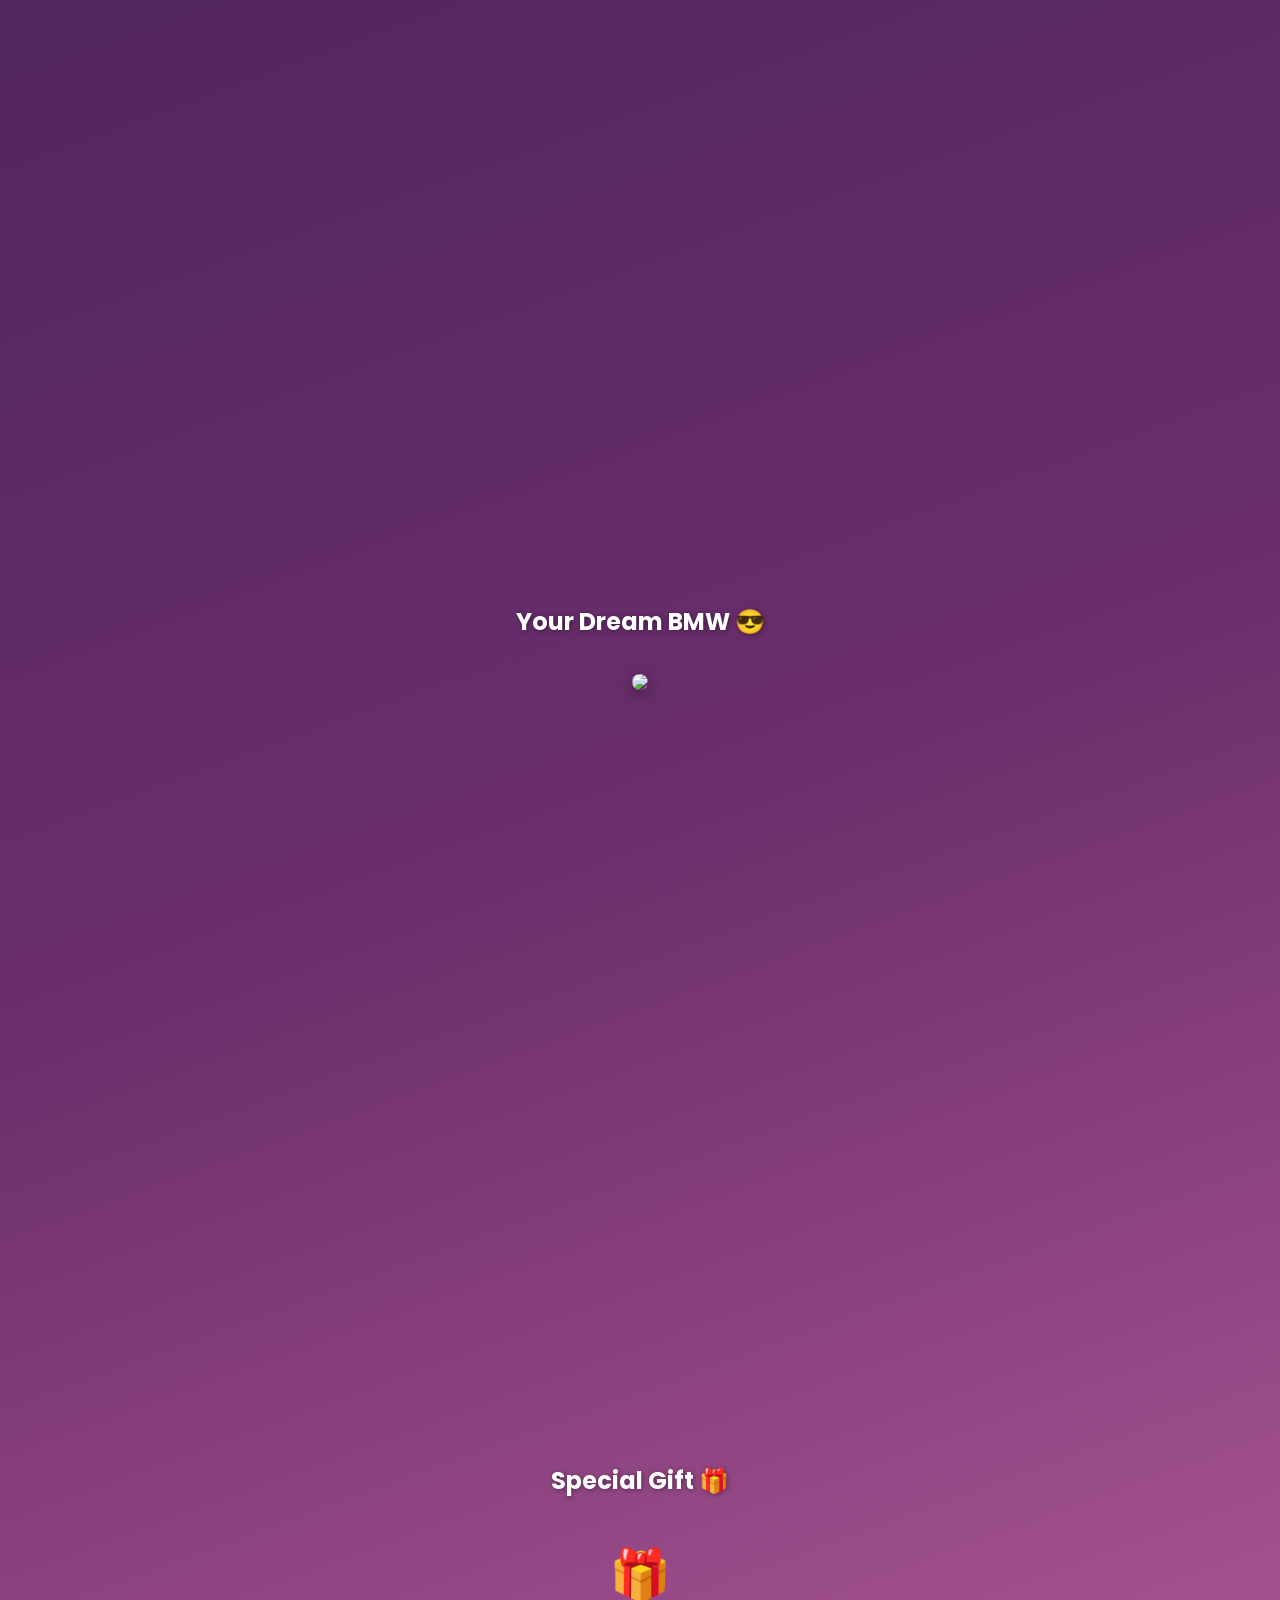
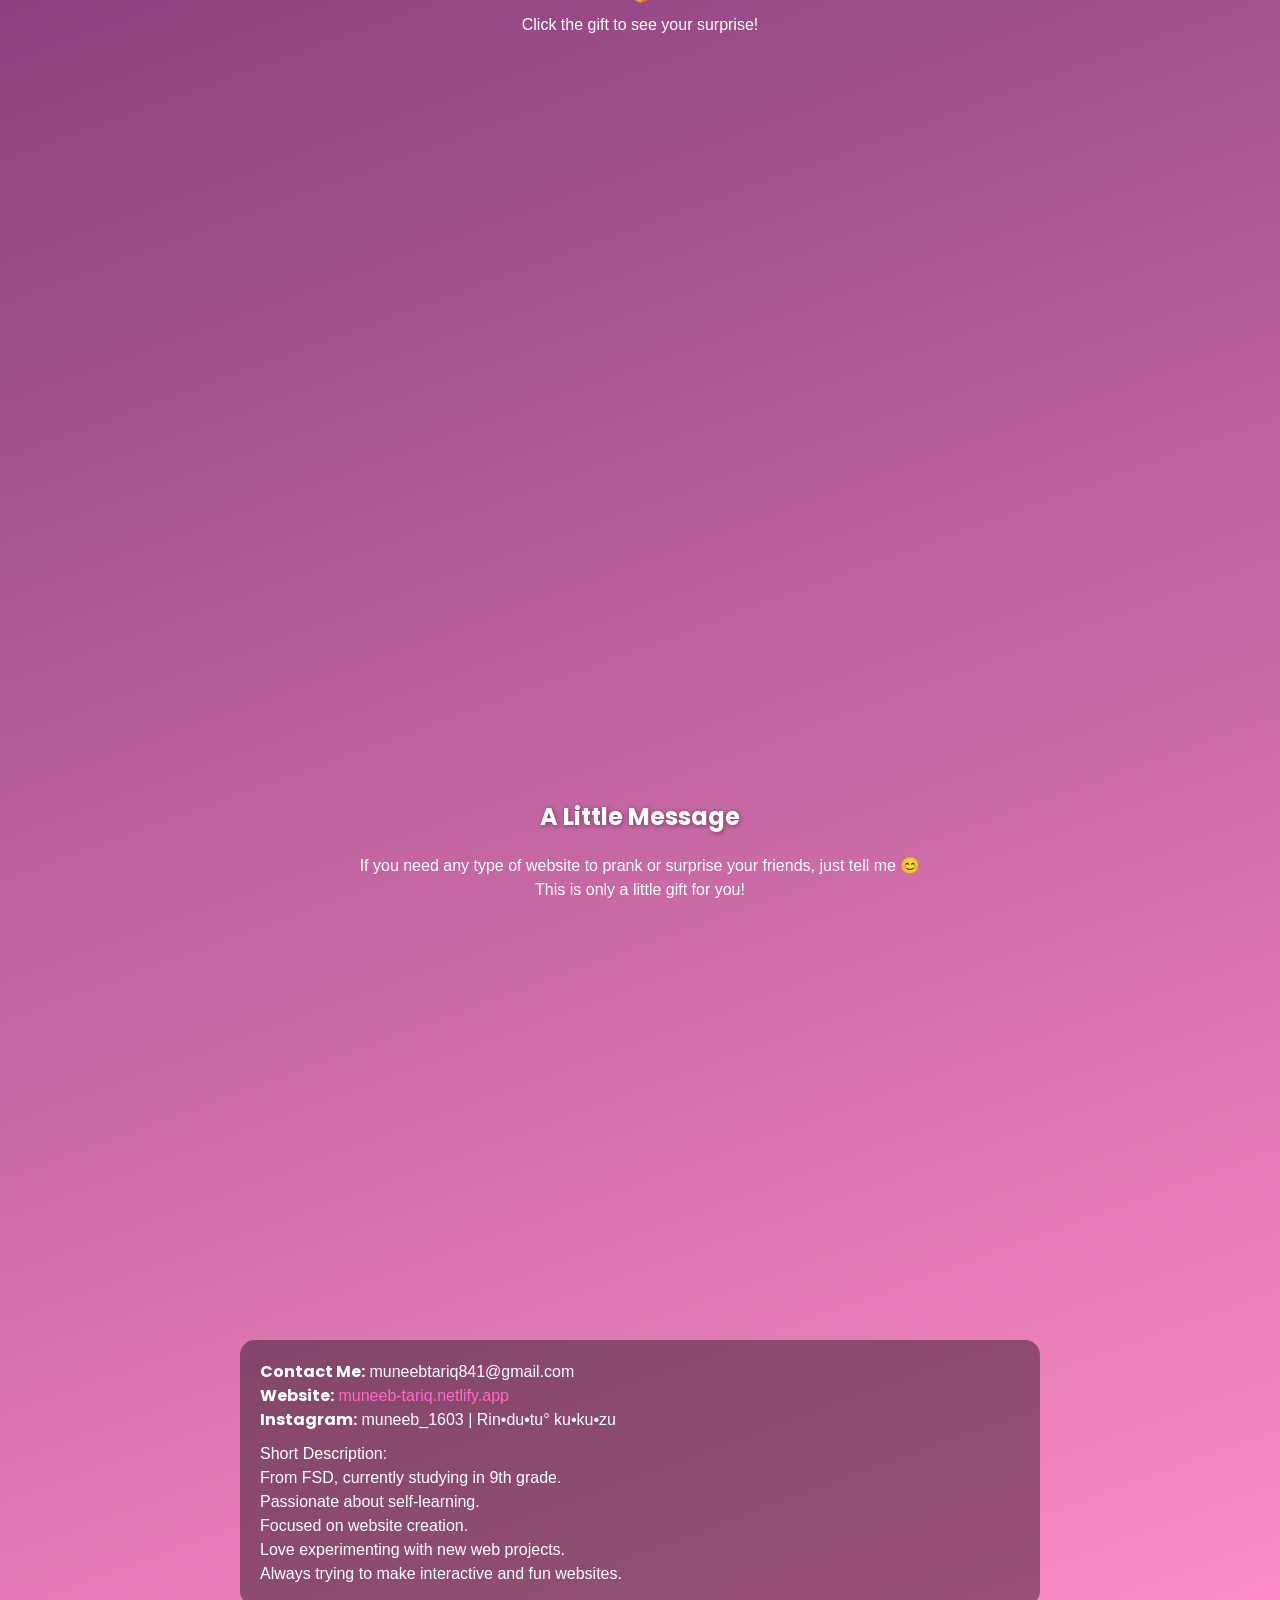
==== commit 199306a8: "Update index.html" ====
--- a/index.html
+++ b/index.html
@@ -3,36 +3,38 @@
 <head>
 <meta charset="UTF-8">
 <meta name="viewport" content="width=device-width, initial-scale=1.0">
-<title>Mini Gift Website 🎁</title>
+<title>BTS-Themed Mini Gift Website</title>
 <link href="https://fonts.googleapis.com/css2?family=Poppins:wght@300;500;700&display=swap" rel="stylesheet">
 
 <style>
 *{margin:0;padding:0;box-sizing:border-box;font-family:'Poppins',sans-serif;}
+html, body{scroll-behavior:smooth;}
+
+/* Theme Gradient */
 body{
-  background: linear-gradient(135deg,#ff9a9e,#fad0c4,#fad0c4,#ffecd2);
+  background: linear-gradient(160deg,#2a1a4f,#6b2e6c,#ff8cc6);
   color:white;
+  text-align:center;
   overflow-x:hidden;
-  text-align:center;
-}
-
-/* Header */
-header{
-  padding:20px;
-  font-size:30px;
-  font-weight:700;
-  text-shadow:2px 2px 5px rgba(0,0,0,0.3);
-}
-
-/* Sections */
+}
+
+/* Sections for multi-page feel */
 .section{
-  width:90%;
-  max-width:600px;
-  background: rgba(0,0,0,0.2);
-  padding:20px;
-  border-radius:20px;
-  margin:20px auto;
-  box-shadow:0 4px 15px rgba(0,0,0,0.3);
-}
+  min-height:100vh;
+  display:flex;
+  flex-direction:column;
+  justify-content:center;
+  align-items:center;
+  padding:40px 20px;
+  transition:all 1s ease;
+  opacity:0;
+  transform:translateY(30px);
+}
+.section.visible{opacity:1; transform:translateY(0);}
+
+/* Headers */
+h1,h2,h3{margin-bottom:20px; font-weight:700; text-shadow:1px 1px 5px rgba(0,0,0,0.4);}
+p{font-weight:300;line-height:1.5; max-width:600px;}
 
 /* Buttons */
 button{
@@ -45,9 +47,9 @@
   margin-top:15px;
   transition:0.3s;
 }
-button:hover{transform:scale(1.1);}
-
-/* Gift Section */
+button:hover{transform:scale(1.05);}
+
+/* Gift Icon */
 .gift{
   font-size:50px;
   cursor:pointer;
@@ -56,6 +58,15 @@
 }
 @keyframes bounce{50%{transform:translateY(-10px);}}
 
+/* BMW Image */
+#bmwContainer img{
+  width:90%;
+  border-radius:15px;
+  max-width:600px;
+  margin-top:15px;
+  box-shadow:0 4px 15px rgba(0,0,0,0.4);
+}
+
 /* Fireworks */
 .firework{
   position:absolute;
@@ -64,75 +75,67 @@
 }
 @keyframes explode{0%{transform:scale(0);}100%{transform:scale(3);opacity:0;}}
 
-/* Hearts */
-.heart{position:absolute;font-size:20px;animation:float 6s linear infinite;}
-@keyframes float{0%{transform:translateY(100vh);}100%{transform:translateY(-10vh);}}
-
-/* Confetti */
-.confetti{position:absolute;width:8px;height:8px;background:yellow;animation:fall 3s linear infinite;}
-@keyframes fall{to{transform:translateY(100vh);}}
-
-/* Sparkles */
-.sparkle{position:absolute;animation:spark 2s linear infinite;}
-@keyframes spark{50%{opacity:1;transform:scale(1.2);}}
-
-/* Final Text Glow */
-.final{font-size:30px;margin-top:20px;color:#ff1a75;animation:glow 2s infinite alternate;}
-@keyframes glow{from{text-shadow:0 0 10px pink;}to{text-shadow:0 0 25px purple;}}
+/* Subtle Floating Particles */
+.particle{
+  position:absolute;
+  width:6px; height:6px;
+  background:rgba(255,255,255,0.7);
+  border-radius:50%;
+  animation:fall 5s linear infinite;
+}
+@keyframes fall{0%{transform:translateY(-10vh);}100%{transform:translateY(110vh);}}
 
 /* Footer */
 footer{
-  background:rgba(0,0,0,0.3);
-  color:white;
+  background:rgba(0,0,0,0.4);
   padding:20px;
-  margin-top:30px;
   border-radius:15px;
   width:90%;
   max-width:800px;
-  margin-left:auto;
-  margin-right:auto;
+  margin:40px auto 20px auto;
   text-align:left;
 }
-footer a{color:#ff66cc; text-decoration:none;}
+footer a{color:#ff66cc;text-decoration:none;}
 footer a:hover{text-decoration:underline;}
 </style>
 </head>
 <body>
 
-<!-- Trending motivational music -->
-<audio id="bgMusic" loop>
-  <source src="https://www.soundhelix.com/examples/mp3/SoundHelix-Song-1.mp3" type="audio/mpeg">
-</audio>
-
-<header>Happy Birthday Mini Website 🎁</header>
-
-<!-- About Section -->
-<div class="section">
-  <h3>About You</h3>
+<!-- Section 1: Welcome -->
+<div class="section" id="welcome">
+  <h1>Happy Birthday 🎁</h1>
+  <p>Welcome to your mini BTS-themed gift website! Scroll down to explore your surprises.</p>
+  <button onclick="scrollToSection('about')">Go to About</button>
+</div>
+
+<!-- Section 2: About -->
+<div class="section" id="about">
+  <h2>About You</h2>
   <p>You are so cute and from Lahore.<br>
      Studying in Matric Beacon House.<br>
-     Hobby: Creating reels and vlogs 😊</p>
-  <button onclick="showBMW()">Click for Your Dream 🚗</button>
-</div>
-
-<!-- Dream BMW display -->
-<div id="bmwContainer" class="section hidden">
-  <h3>Your Dream BMW </h3>
+     Hobby: Creating reels and vlogs.</p>
+  <button onclick="showBMW()">Click for Your Dream BMW 🚗</button>
+</div>
+
+<!-- BMW Section -->
+<div class="section" id="bmwContainer">
+  <h2>Your Dream BMW 😎</h2>
   <a href="https://www.bmw.com/en/bmw-models.html" target="_blank">
-    <img src="https://cdn.bmwblog.com/wp-content/uploads/2022/12/2023-BMW-M3-G80-Competition-19-830x553.jpg" width="90%" style="border-radius:15px;">
+    <img src="https://cdn.bmwblog.com/wp-content/uploads/2022/12/2023-BMW-M3-G80-Competition-19-830x553.jpg">
   </a>
 </div>
 
-<!-- Gift Section -->
-<div class="section">
-  <h3>Special Gift </h3>
+<!-- Section 3: Gift -->
+<div class="section" id="giftSection">
+  <h2>Special Gift 🎁</h2>
   <div class="gift" onclick="openGift()">🎁</div>
-  <div class="final">Click the gift to see the surprise!</div>
-</div>
-
-<!-- Extra message -->
-<div class="section">
-  <p>If you need any type of website, to prank or surprise your friends, just tell me 😊<br>
+  <p>Click the gift to see your surprise!</p>
+</div>
+
+<!-- Section 4: Extra Message -->
+<div class="section" id="messageSection">
+  <h2>A Little Message</h2>
+  <p>If you need any type of website to prank or surprise your friends, just tell me 😊<br>
      This is only a little gift for you!</p>
 </div>
 
@@ -152,49 +155,47 @@
 </footer>
 
 <script>
-// Start music on first interaction
-document.body.addEventListener("click",()=>{document.getElementById("bgMusic").play();},{once:true});
-
-// Show BMW dream image
-function showBMW(){
-  document.getElementById("bmwContainer").classList.remove("hidden");
-}
+// Scroll animation: sections fade-in
+const sections=document.querySelectorAll('.section');
+function revealSections(){
+  const triggerBottom=window.innerHeight*0.85;
+  sections.forEach(section=>{
+    const top=section.getBoundingClientRect().top;
+    if(top<triggerBottom){section.classList.add('visible');}
+  });
+}
+window.addEventListener('scroll',revealSections);
+window.addEventListener('load',revealSections);
+
+// Scroll helper
+function scrollToSection(id){document.getElementById(id).scrollIntoView({behavior:'smooth'});}
+
+// BMW show
+function showBMW(){document.getElementById('bmwContainer').scrollIntoView({behavior:'smooth'});}
 
 // Gift + Fireworks
 function openGift(){
   alert("A little surprise just for you 🎉✨");
-  for(let i=0;i<15;i++){
-    let f=document.createElement("div");
-    f.className="firework";
-    f.innerHTML="🎆";
-    f.style.left=Math.random()*100+"vw";
-    f.style.top=Math.random()*100+"vh";
+  for(let i=0;i<20;i++){
+    let f=document.createElement('div');
+    f.className='firework';
+    f.innerHTML='🎆';
+    f.style.left=Math.random()*100+'vw';
+    f.style.top=Math.random()*100+'vh';
     document.body.appendChild(f);
-    setTimeout(()=>f.remove(),1000);
+    setTimeout(()=>f.remove(),1200);
   }
 }
 
-// Hearts + Confetti + Sparkles
+// Floating particles
 setInterval(()=>{
-  let h=document.createElement("div");
-  h.className="heart"; h.innerHTML="💖";
-  h.style.left=Math.random()*100+"vw"; document.body.appendChild(h);
-  setTimeout(()=>h.remove(),6000);
+  let p=document.createElement('div');
+  p.className='particle';
+  p.style.left=Math.random()*100+'vw';
+  p.style.top='-10vh';
+  document.body.appendChild(p);
+  setTimeout(()=>p.remove(),5000);
 },400);
-
-setInterval(()=>{
-  let c=document.createElement("div");
-  c.className="confetti";
-  c.style.left=Math.random()*100+"vw"; document.body.appendChild(c);
-  setTimeout(()=>c.remove(),3000);
-},300);
-
-setInterval(()=>{
-  let s=document.createElement("div");
-  s.className="sparkle"; s.innerHTML="✨";
-  s.style.left=Math.random()*100+"vw"; s.style.top=Math.random()*100+"vh";
-  document.body.appendChild(s); setTimeout(()=>s.remove(),2000);
-},500);
 </script>
 
 </body>
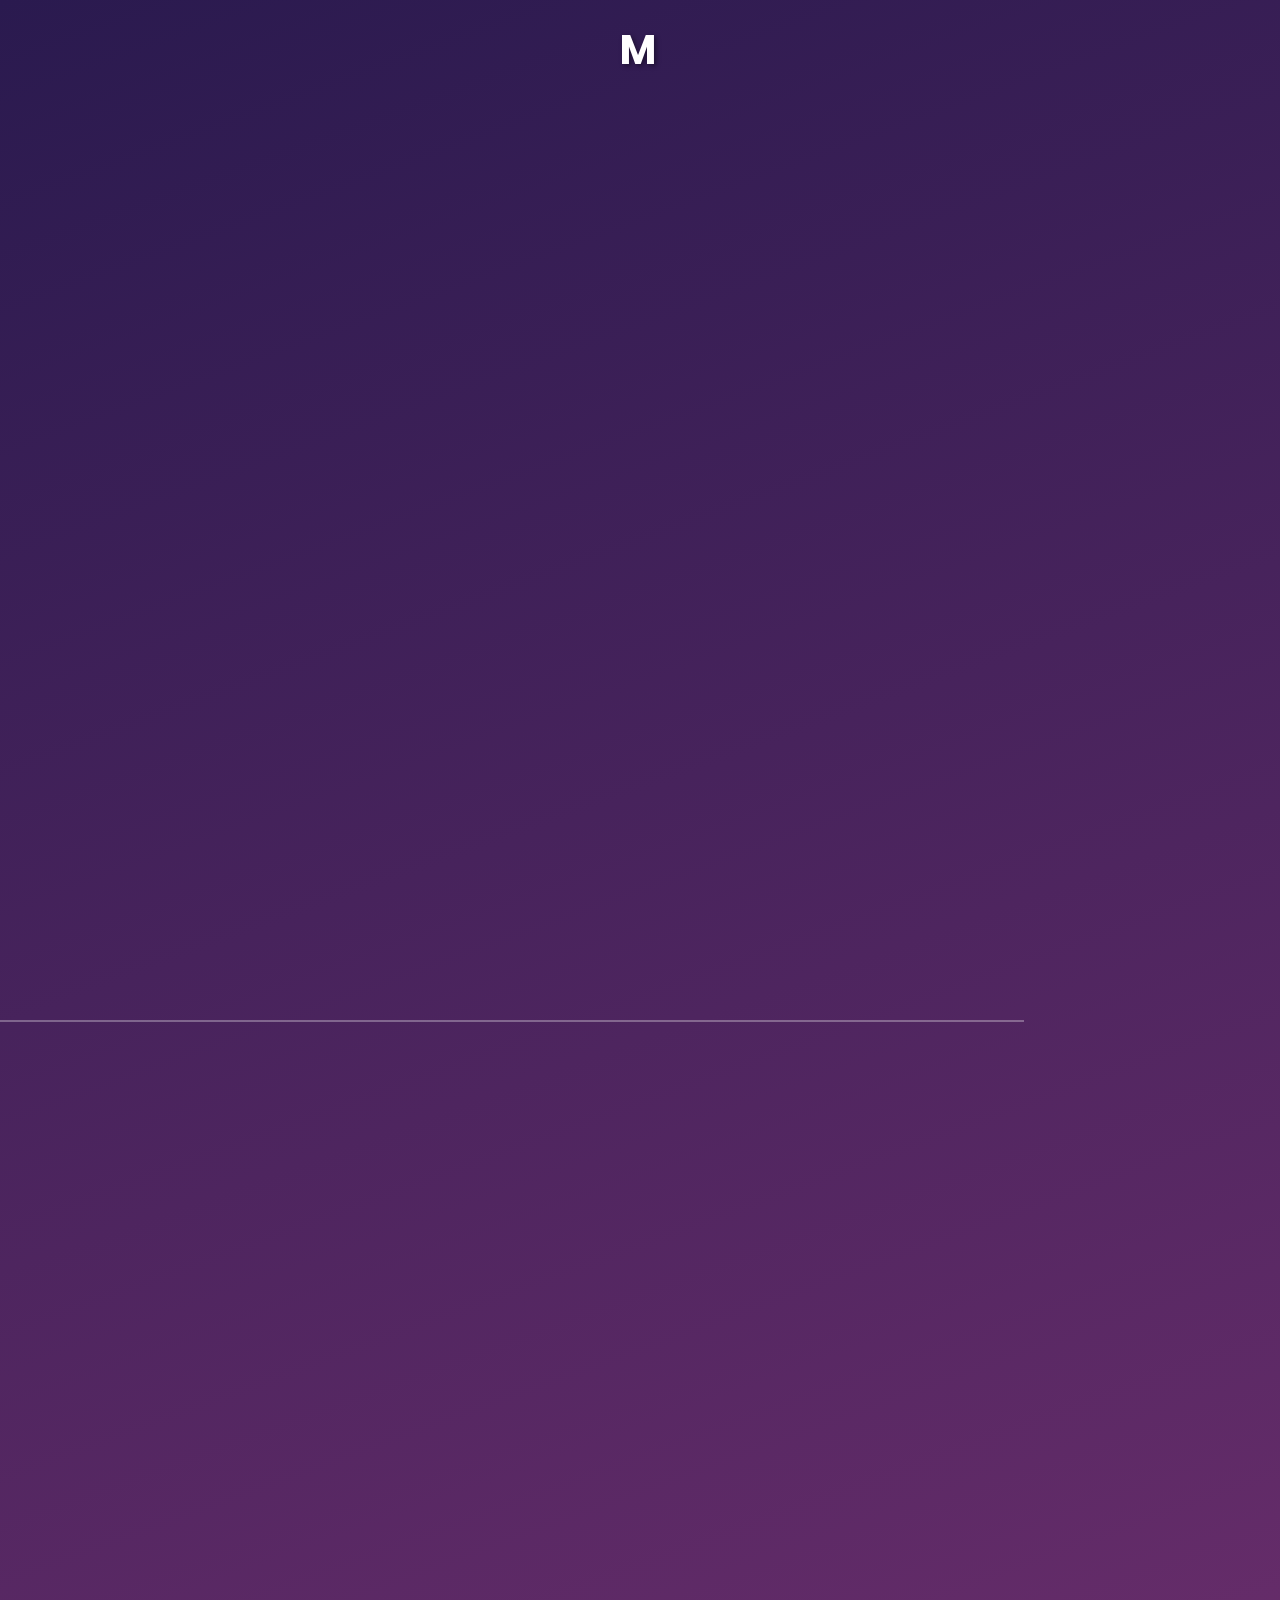
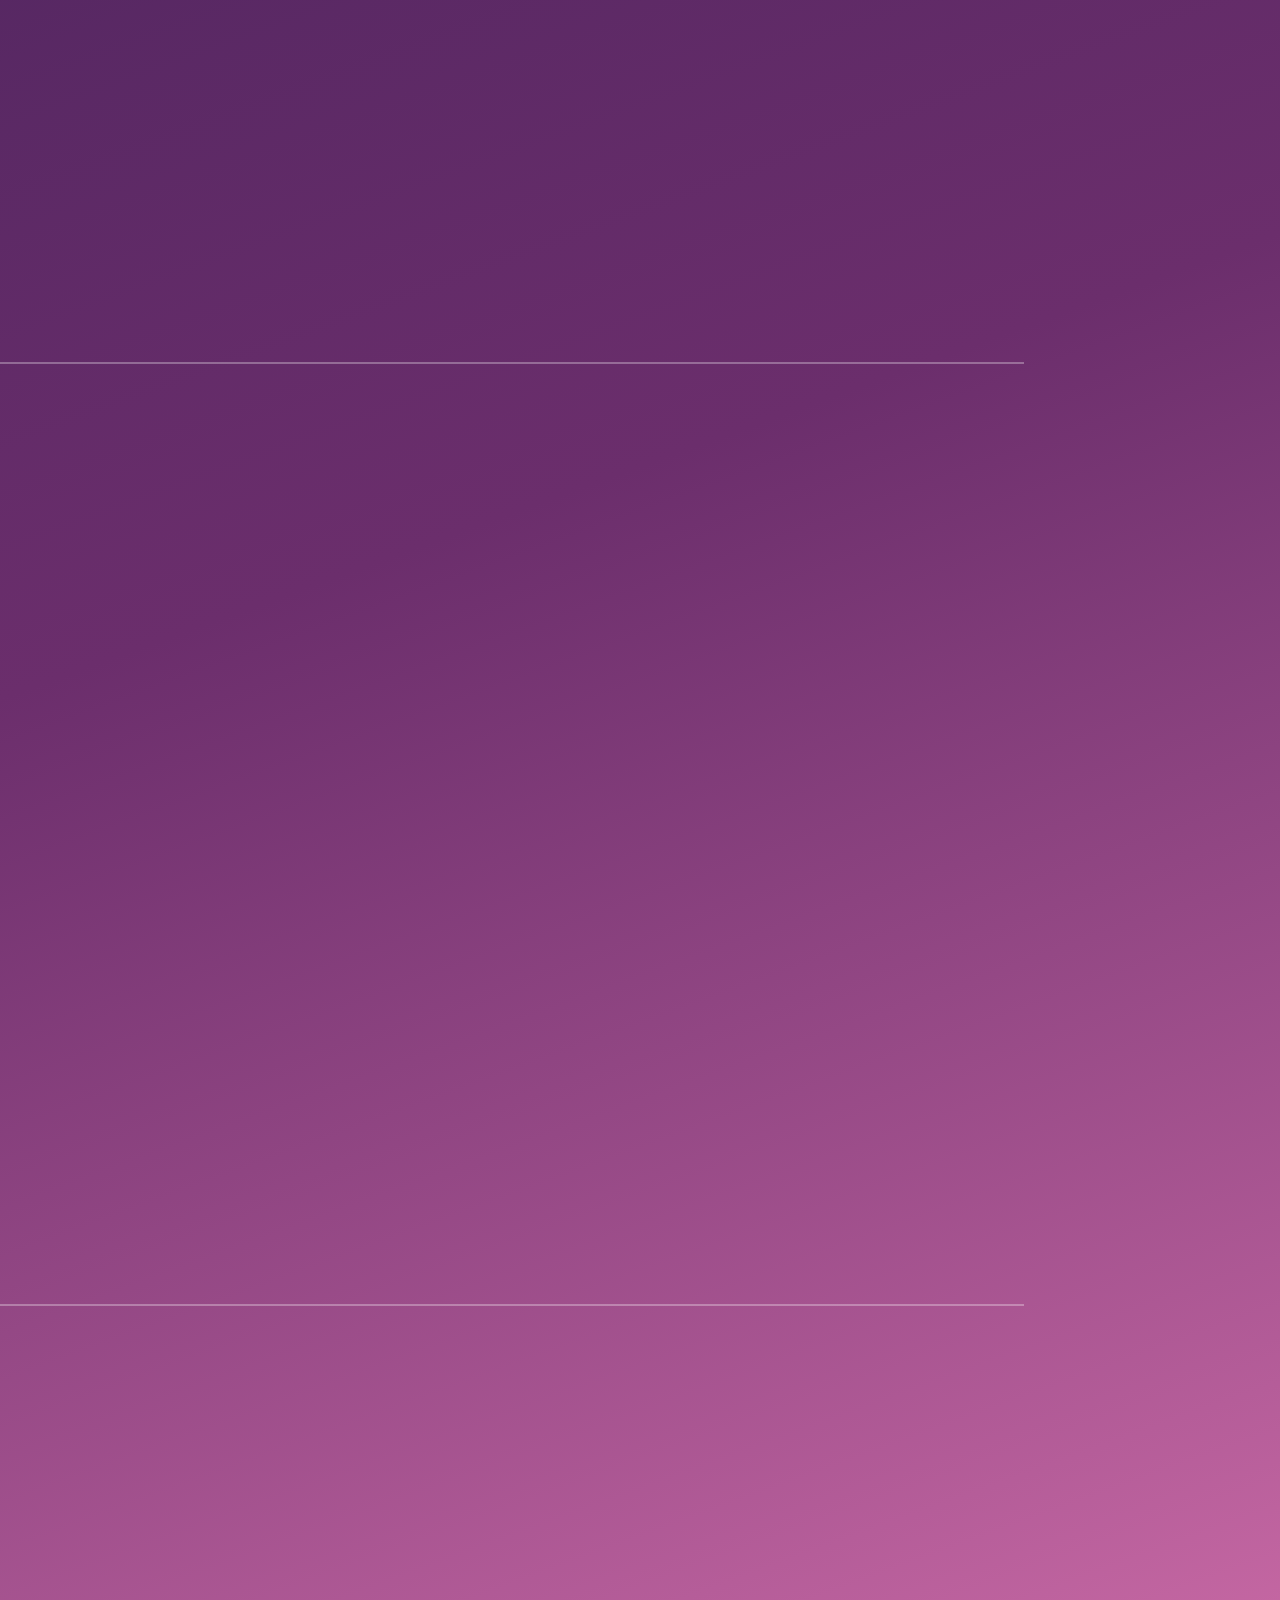
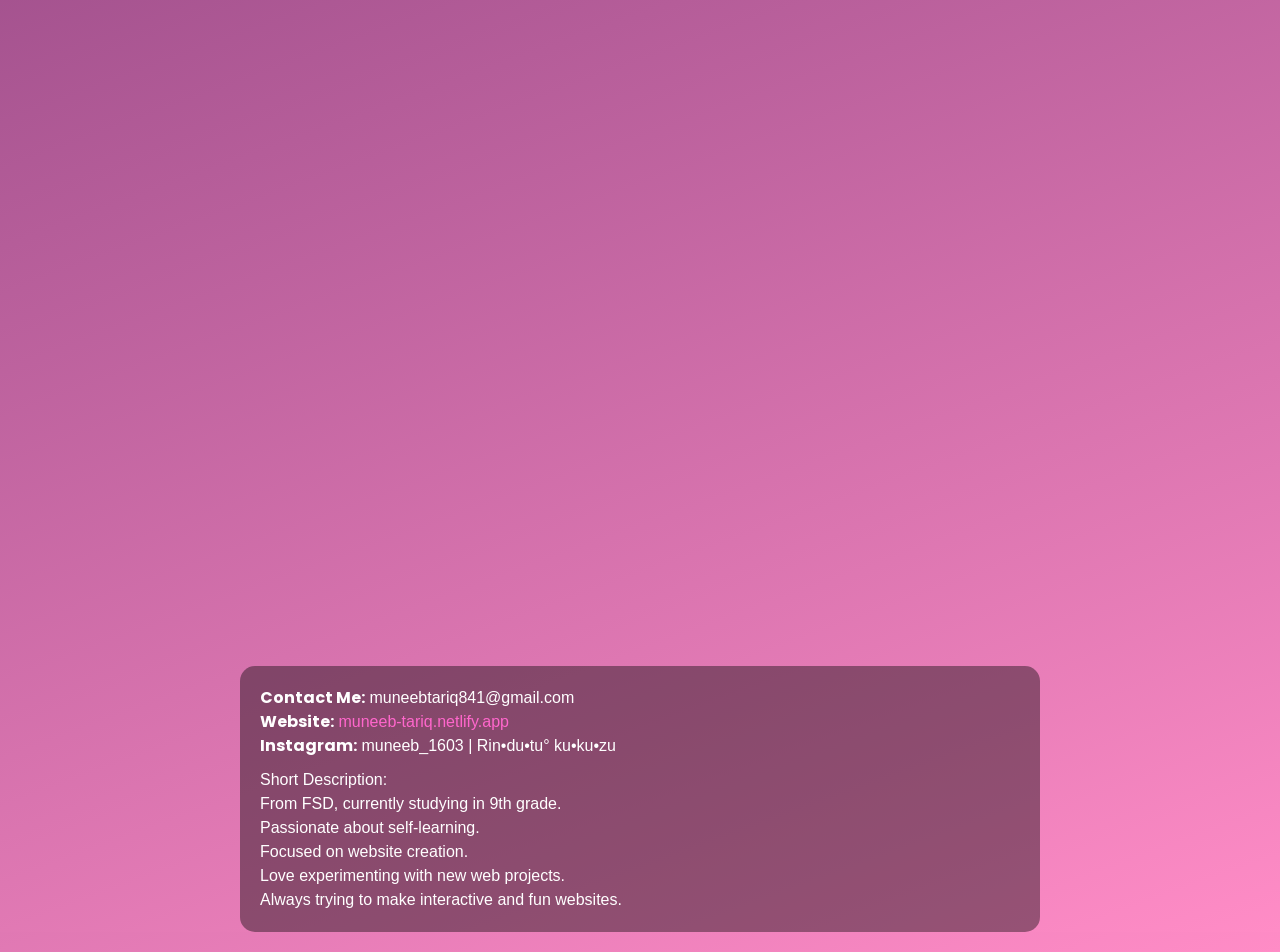
==== commit 12ebffbe: "Update index.html" ====
--- a/index.html
+++ b/index.html
@@ -3,51 +3,47 @@
 <head>
 <meta charset="UTF-8">
 <meta name="viewport" content="width=device-width, initial-scale=1.0">
-<title>BTS-Themed Mini Gift Website</title>
+<title>BTS Gift Website</title>
 <link href="https://fonts.googleapis.com/css2?family=Poppins:wght@300;500;700&display=swap" rel="stylesheet">
 
 <style>
 *{margin:0;padding:0;box-sizing:border-box;font-family:'Poppins',sans-serif;}
-html, body{scroll-behavior:smooth;}
+html,body{scroll-behavior:smooth;background:linear-gradient(160deg,#2a1a4f,#6b2e6c,#ff8cc6);color:white;text-align:center;}
 
-/* Theme Gradient */
-body{
-  background: linear-gradient(160deg,#2a1a4f,#6b2e6c,#ff8cc6);
-  color:white;
-  text-align:center;
-  overflow-x:hidden;
+/* Header */
+header{
+  padding:20px;
+  font-size:40px;
+  font-weight:700;
+  letter-spacing:5px;
+  text-shadow:2px 2px 5px rgba(0,0,0,0.4);
 }
 
-/* Sections for multi-page feel */
+/* Sections */
 .section{
   min-height:100vh;
   display:flex;
   flex-direction:column;
   justify-content:center;
   align-items:center;
-  padding:40px 20px;
+  padding:20px;
+  opacity:0;
+  transform:translateY(20px);
   transition:all 1s ease;
-  opacity:0;
-  transform:translateY(30px);
 }
-.section.visible{opacity:1; transform:translateY(0);}
 
-/* Headers */
-h1,h2,h3{margin-bottom:20px; font-weight:700; text-shadow:1px 1px 5px rgba(0,0,0,0.4);}
-p{font-weight:300;line-height:1.5; max-width:600px;}
+/* Divider Line */
+.divider{
+  width:80%;
+  height:2px;
+  background:white;
+  margin:20px 0;
+  opacity:0.3;
+}
 
-/* Buttons */
-button{
-  padding:12px 25px;
-  border:none;
-  border-radius:20px;
-  background:#ff66cc;
-  color:white;
-  cursor:pointer;
-  margin-top:15px;
-  transition:0.3s;
-}
-button:hover{transform:scale(1.05);}
+/* Headers & Paragraphs */
+h2{margin-bottom:15px; font-weight:700;}
+p{font-weight:300;line-height:1.5; max-width:500px;}
 
 /* Gift Icon */
 .gift{
@@ -58,15 +54,6 @@
 }
 @keyframes bounce{50%{transform:translateY(-10px);}}
 
-/* BMW Image */
-#bmwContainer img{
-  width:90%;
-  border-radius:15px;
-  max-width:600px;
-  margin-top:15px;
-  box-shadow:0 4px 15px rgba(0,0,0,0.4);
-}
-
 /* Fireworks */
 .firework{
   position:absolute;
@@ -75,7 +62,7 @@
 }
 @keyframes explode{0%{transform:scale(0);}100%{transform:scale(3);opacity:0;}}
 
-/* Subtle Floating Particles */
+/* Subtle Particles */
 .particle{
   position:absolute;
   width:6px; height:6px;
@@ -101,29 +88,22 @@
 </head>
 <body>
 
+<!-- Header -->
+<header>M</header>
+
 <!-- Section 1: Welcome -->
 <div class="section" id="welcome">
-  <h1>Happy Birthday 🎁</h1>
-  <p>Welcome to your mini BTS-themed gift website! Scroll down to explore your surprises.</p>
-  <button onclick="scrollToSection('about')">Go to About</button>
+  <h2>Happy Birthday 🎁</h2>
+  <p>Welcome to your BTS-themed gift website! Scroll down to see your surprise.</p>
 </div>
+<div class="divider"></div>
 
 <!-- Section 2: About -->
 <div class="section" id="about">
-  <h2>About You</h2>
-  <p>You are so cute and from Lahore.<br>
-     Studying in Matric Beacon House.<br>
-     Hobby: Creating reels and vlogs.</p>
-  <button onclick="showBMW()">Click for Your Dream BMW 🚗</button>
+  <h2>About</h2>
+  <p>Here is your birthday: 17 March 2026</p>
 </div>
-
-<!-- BMW Section -->
-<div class="section" id="bmwContainer">
-  <h2>Your Dream BMW 😎</h2>
-  <a href="https://www.bmw.com/en/bmw-models.html" target="_blank">
-    <img src="https://cdn.bmwblog.com/wp-content/uploads/2022/12/2023-BMW-M3-G80-Competition-19-830x553.jpg">
-  </a>
-</div>
+<div class="divider"></div>
 
 <!-- Section 3: Gift -->
 <div class="section" id="giftSection">
@@ -131,10 +111,11 @@
   <div class="gift" onclick="openGift()">🎁</div>
   <p>Click the gift to see your surprise!</p>
 </div>
+<div class="divider"></div>
 
 <!-- Section 4: Extra Message -->
 <div class="section" id="messageSection">
-  <h2>A Little Message</h2>
+  <h2>Message</h2>
   <p>If you need any type of website to prank or surprise your friends, just tell me 😊<br>
      This is only a little gift for you!</p>
 </div>
@@ -155,23 +136,16 @@
 </footer>
 
 <script>
-// Scroll animation: sections fade-in
+// Section fade-in
 const sections=document.querySelectorAll('.section');
 function revealSections(){
-  const triggerBottom=window.innerHeight*0.85;
-  sections.forEach(section=>{
-    const top=section.getBoundingClientRect().top;
-    if(top<triggerBottom){section.classList.add('visible');}
+  const trigger=window.innerHeight*0.85;
+  sections.forEach(s=>{
+    if(s.getBoundingClientRect().top<trigger){s.classList.add('visible');}
   });
 }
 window.addEventListener('scroll',revealSections);
 window.addEventListener('load',revealSections);
-
-// Scroll helper
-function scrollToSection(id){document.getElementById(id).scrollIntoView({behavior:'smooth'});}
-
-// BMW show
-function showBMW(){document.getElementById('bmwContainer').scrollIntoView({behavior:'smooth'});}
 
 // Gift + Fireworks
 function openGift(){
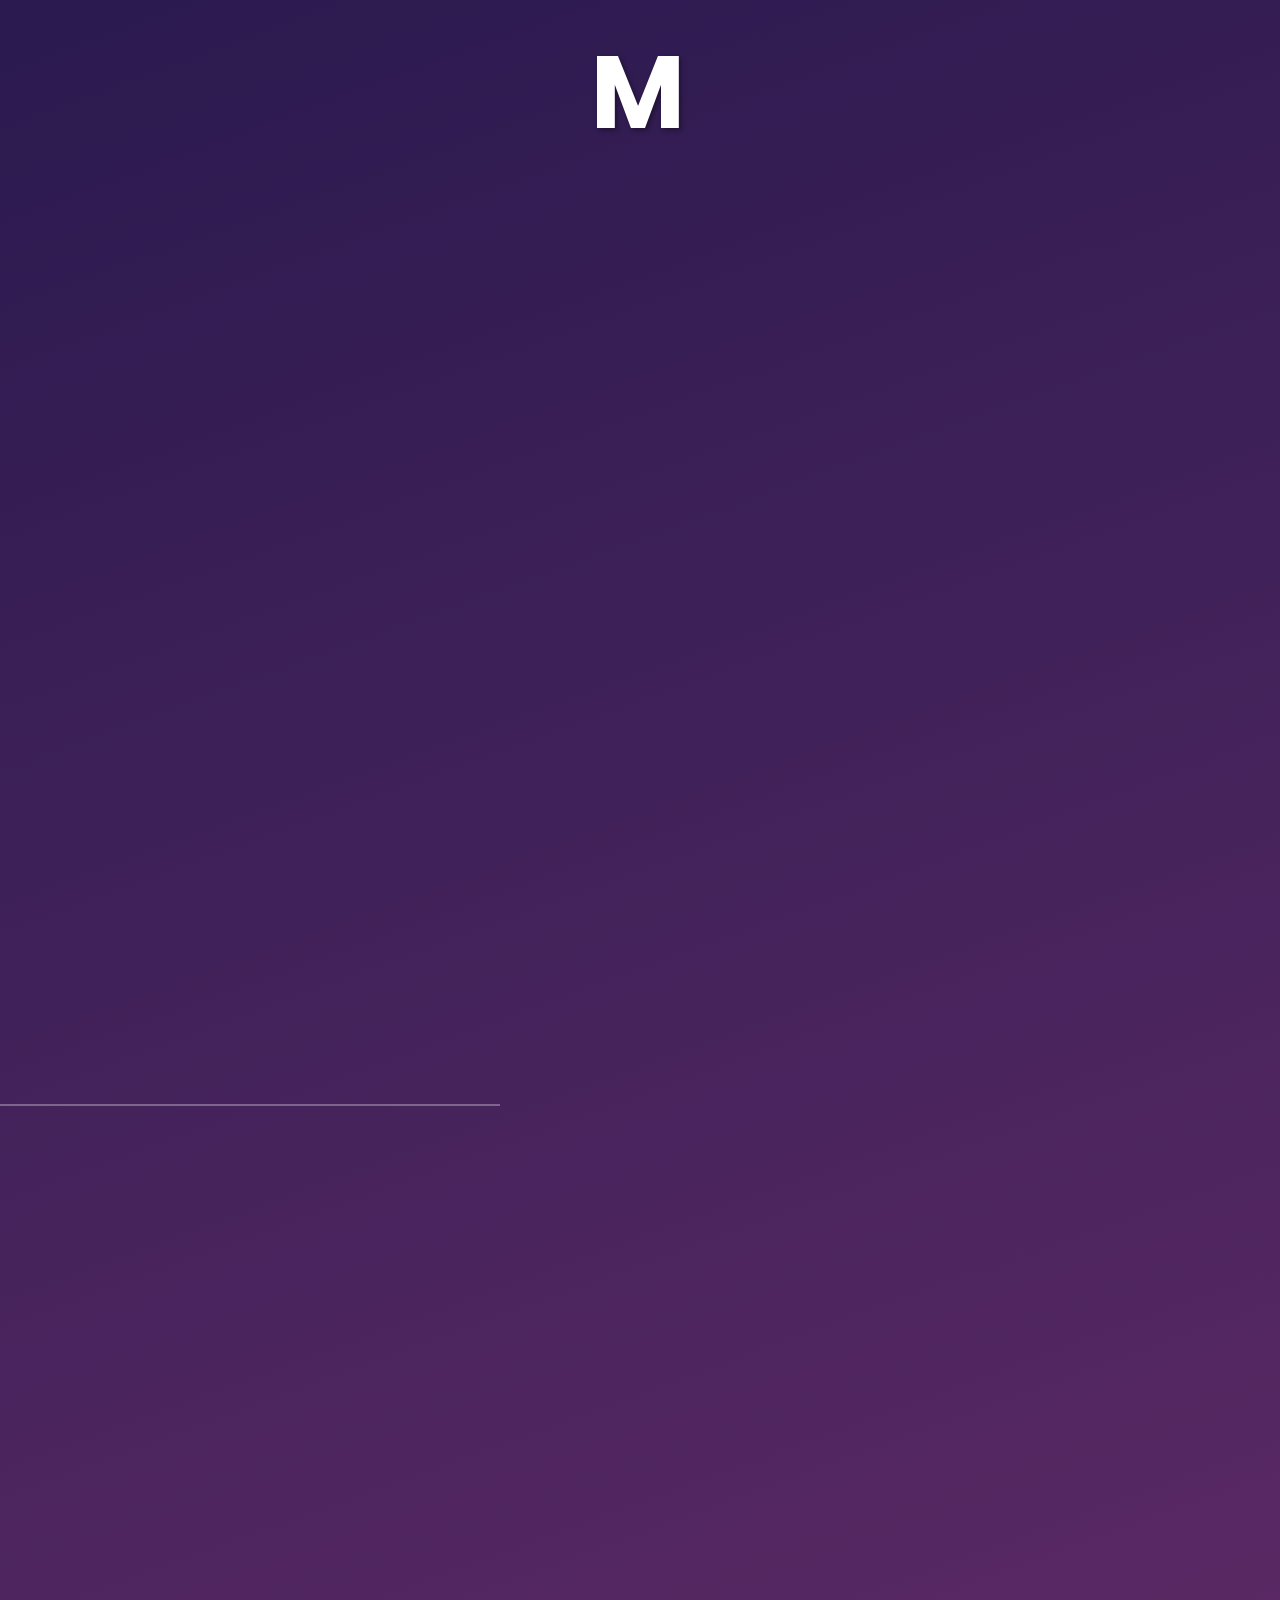
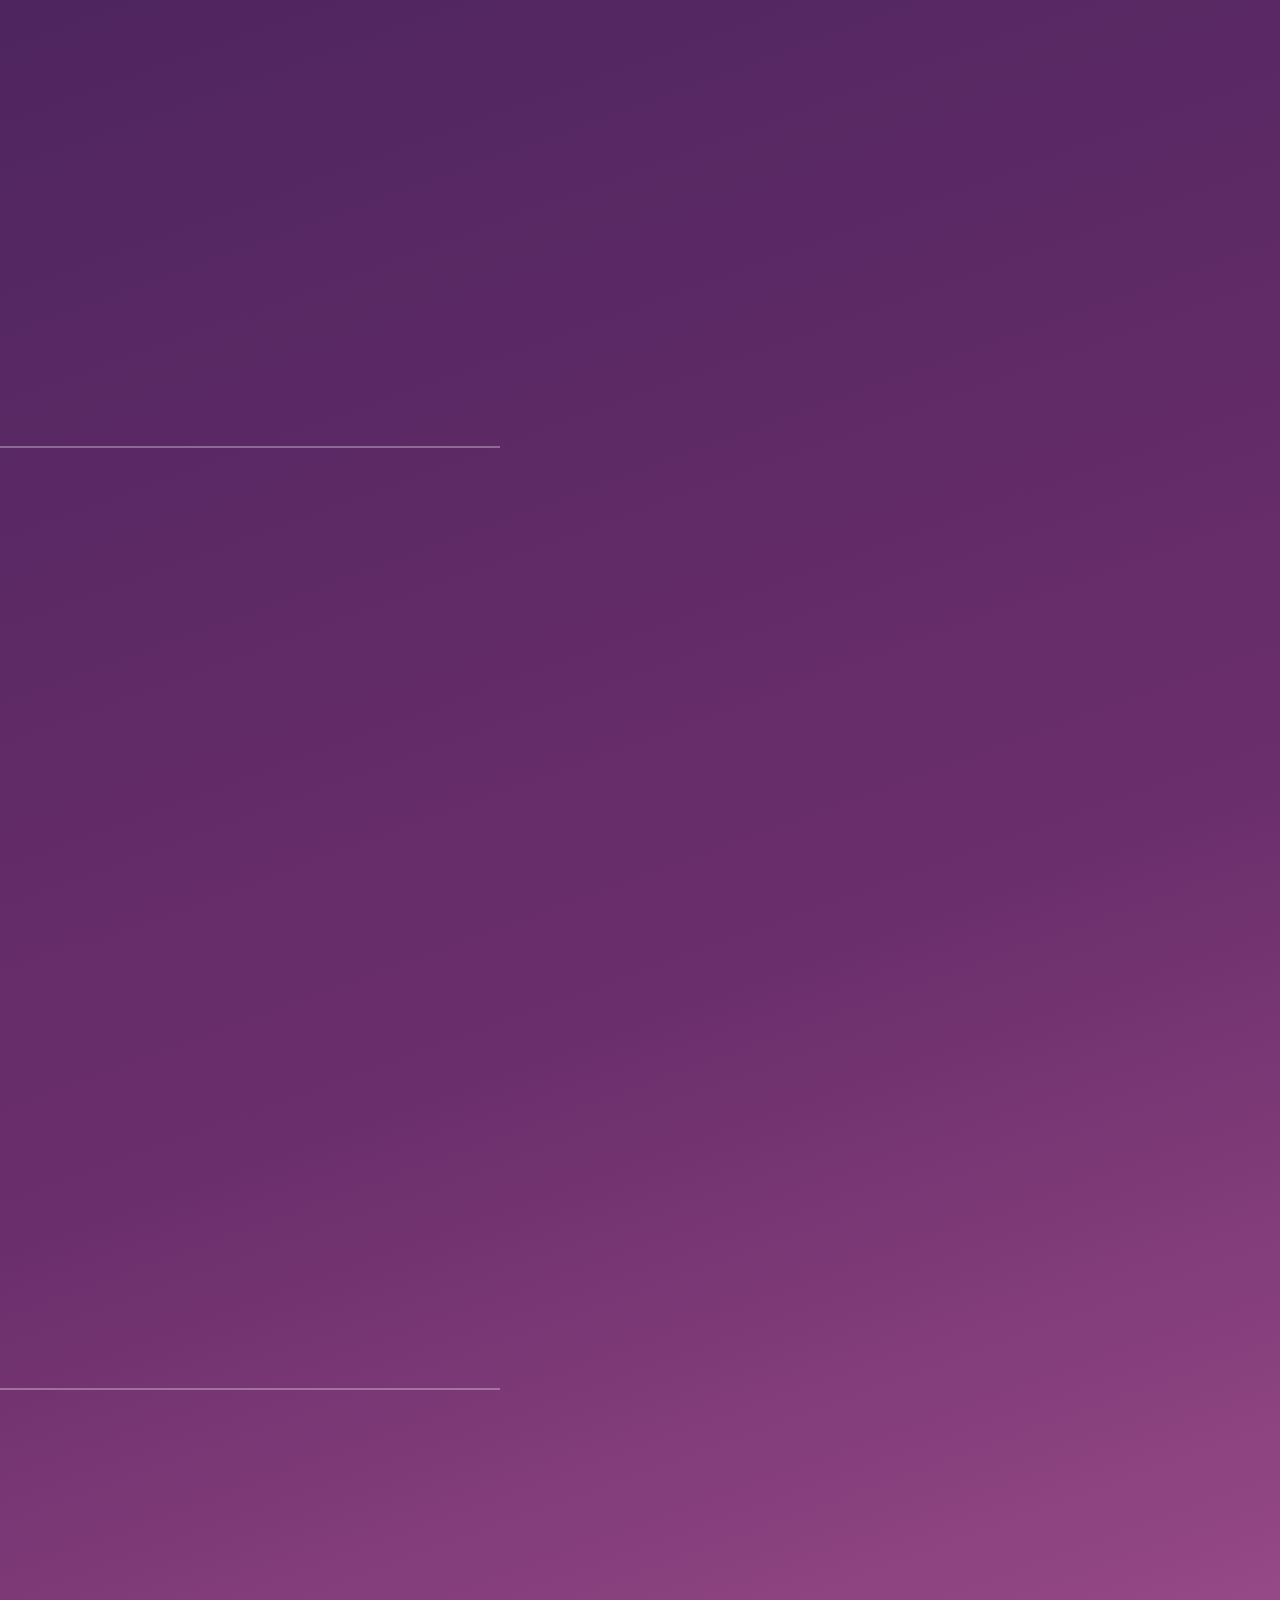
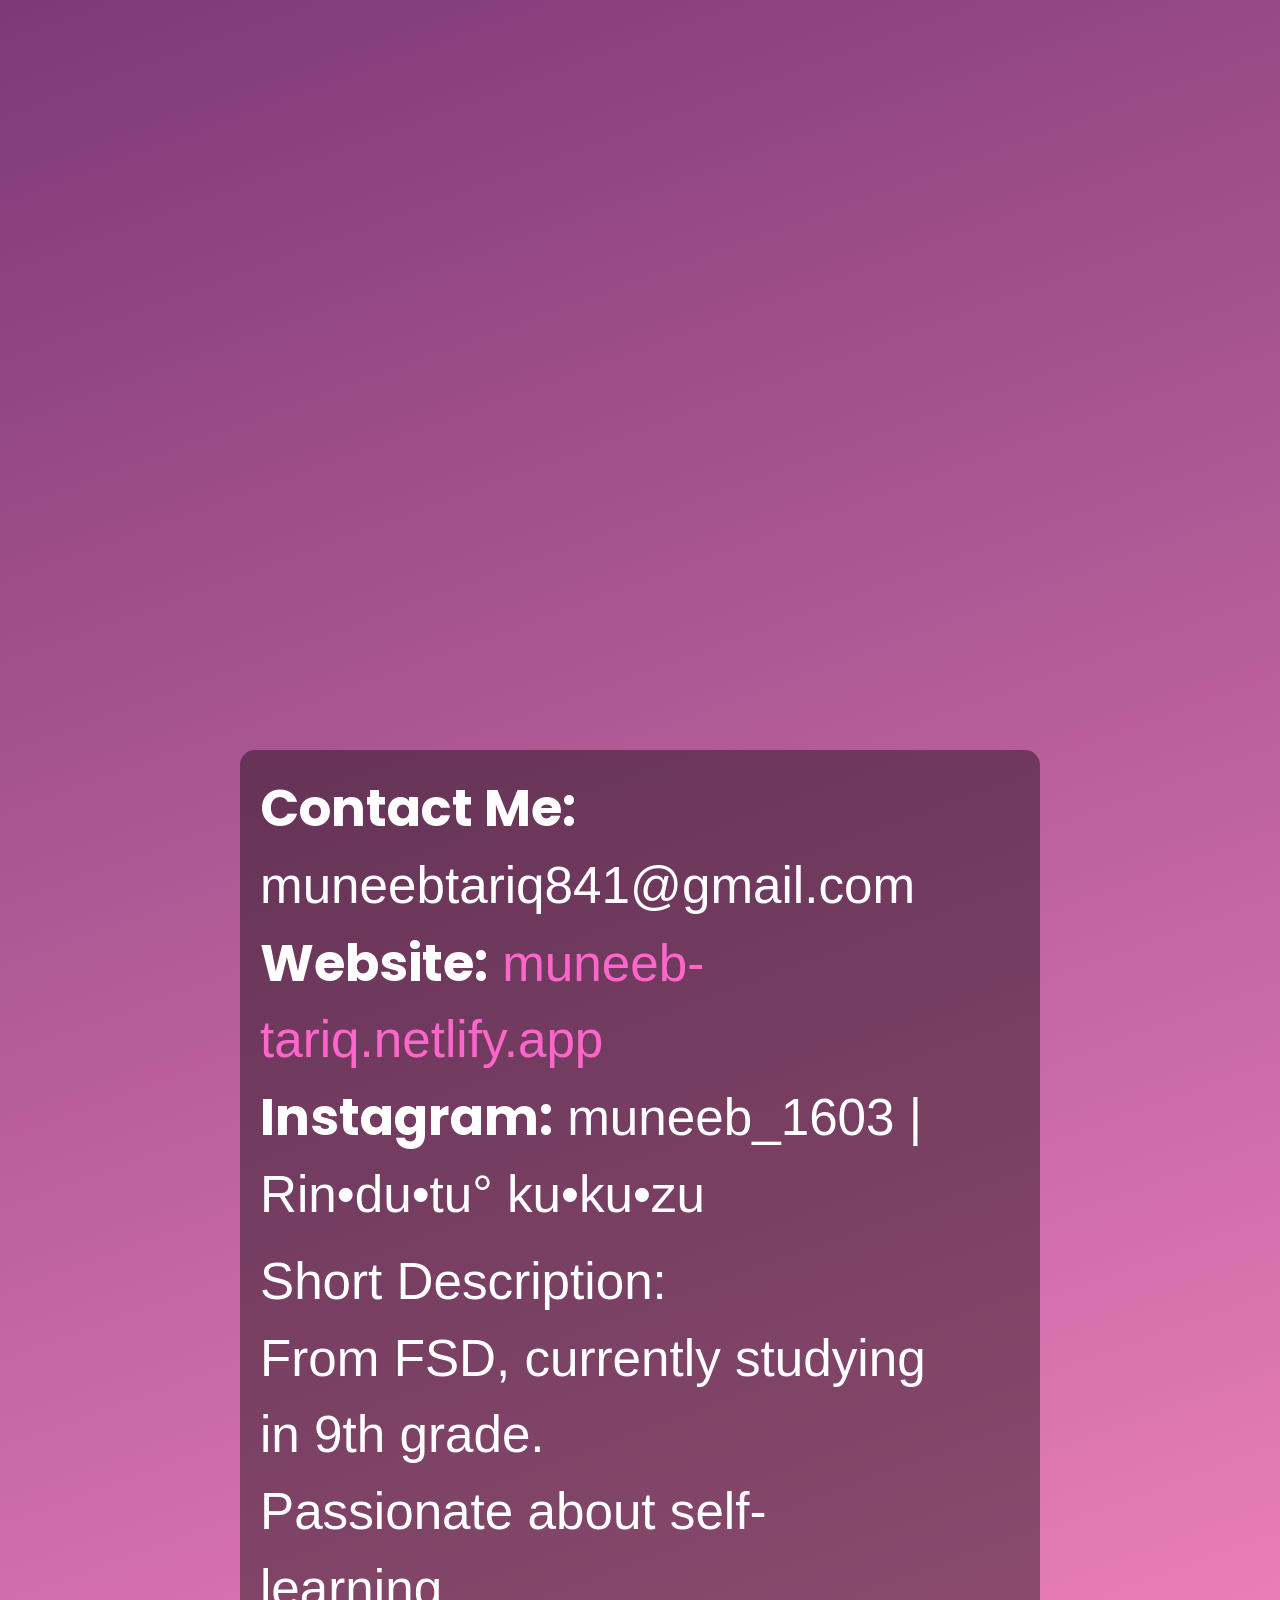
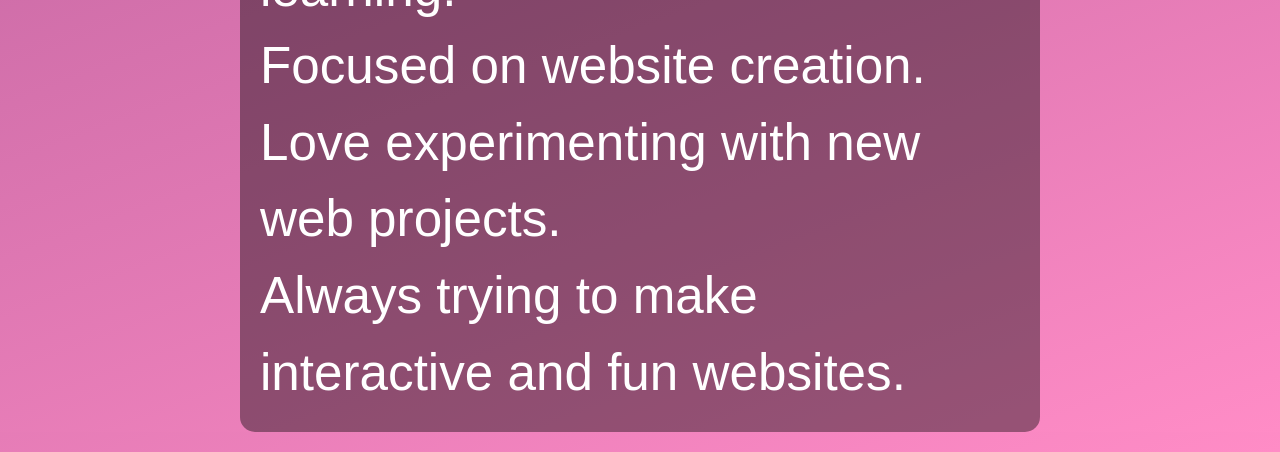
==== commit 0502a095: "Update index.html" ====
--- a/index.html
+++ b/index.html
@@ -12,8 +12,8 @@
 
 /* Header */
 header{
-  padding:20px;
-  font-size:40px;
+  padding:15px 10px;
+  font-size:8vw; /* responsive header */
   font-weight:700;
   letter-spacing:5px;
   text-shadow:2px 2px 5px rgba(0,0,0,0.4);
@@ -26,7 +26,7 @@
   flex-direction:column;
   justify-content:center;
   align-items:center;
-  padding:20px;
+  padding:5vw 5%;
   opacity:0;
   transform:translateY(20px);
   transition:all 1s ease;
@@ -34,7 +34,8 @@
 
 /* Divider Line */
 .divider{
-  width:80%;
+  width:90%;
+  max-width:500px;
   height:2px;
   background:white;
   margin:20px 0;
@@ -42,12 +43,12 @@
 }
 
 /* Headers & Paragraphs */
-h2{margin-bottom:15px; font-weight:700;}
-p{font-weight:300;line-height:1.5; max-width:500px;}
+h2{margin-bottom:15px;font-weight:700;font-size:6vw;}
+p{font-weight:300;line-height:1.5; max-width:90%; font-size:4vw;}
 
 /* Gift Icon */
 .gift{
-  font-size:50px;
+  font-size:12vw;
   cursor:pointer;
   margin-top:20px;
   animation:bounce 1.5s infinite;
@@ -57,7 +58,7 @@
 /* Fireworks */
 .firework{
   position:absolute;
-  font-size:25px;
+  font-size:6vw;
   animation:explode 1s ease-out forwards;
 }
 @keyframes explode{0%{transform:scale(0);}100%{transform:scale(3);opacity:0;}}
@@ -65,7 +66,7 @@
 /* Subtle Particles */
 .particle{
   position:absolute;
-  width:6px; height:6px;
+  width:3vw; height:3vw;
   background:rgba(255,255,255,0.7);
   border-radius:50%;
   animation:fall 5s linear infinite;
